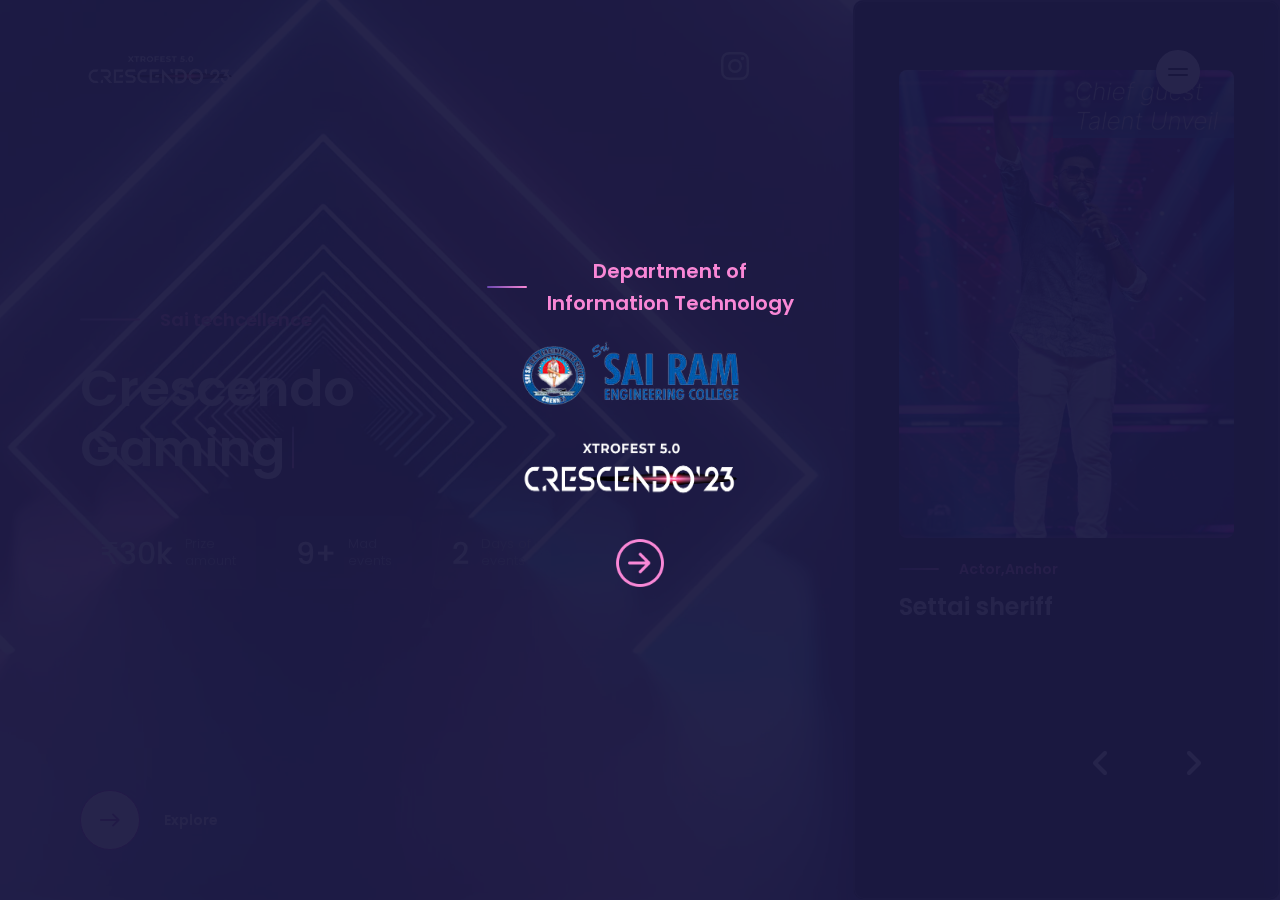
==== index.html @ 70dc6d3b "Update index.html" ====
<!DOCTYPE html>
<html lang="en" dir="ltr">


<!-- Mirrored from mixdesign.club/themeforest/marvio/index-portfolio-slider.html by HTTrack Website Copier/3.x [XR&CO'2014], Wed, 30 Aug 2023 13:26:55 GMT -->
<!-- Added by HTTrack -->
<meta http-equiv="content-type" content="text/html;charset=utf-8" /><!-- /Added by HTTrack -->

<head>
  <meta charset="utf-8">

  <!-- Page Title -->
  <title>Crescendo</title>

  <!-- Meta Tags -->
  <meta name="description" content="Xtrofest 5.0">
  <meta name="keywords"
    content="event,sairam">
  <meta name="sanjay" content="xtrofest event site">

  <!-- Viewport Meta-->
  <meta http-equiv="X-UA-Compatible" content="IE=edge">
  <meta name="viewport" content="width=device-width, initial-scale=1, maximum-scale=1">

  <!-- Template Favicon & Icons Start -->
  <link rel="icon" href="img/favicon/favicon.ico" sizes="any">
  <link rel="icon" href="img/favicon/icon.svg" type="image/svg+xml">
  <link rel="apple-touch-icon" href="img/favicon/apple-touch-icon.png">
  <link rel="manifest" href="img/favicon/manifest.webmanifest">
  <!-- Template Favicon & Icons End -->

  <!-- Facebook Metadata Start -->
  

  <!-- Template Styles Start -->
  <link rel="stylesheet" type="text/css" href="css/loaders/loader.css">
  <link rel="stylesheet" type="text/css" href="css/plugins.css">
  <link rel="stylesheet" type="text/css" href="css/main.css">
  <!-- Template Styles End -->

  <!-- Custom Browser Color Start -->
  <meta name="theme-color" content="#0e0d26">
  <meta name="msapplication-navbutton-color" content="#0e0d26">
  <meta name="apple-mobile-web-app-status-bar-style" content="#0e0d26">
  <!-- Custom Browser Color End -->
 <style>
  .some-content{
    padding-top: 140px;
  }
  @media only screen and (min-width: 768px) {
  .swiper {
    height:100%;
    background-color: #0E0D26;
  }
}

.overlay {
  /* Height & width depends on how you want to reveal the overlay (see JS below) */   
  height: 100%;
  width: 100%;
  position: fixed; /* Stay in place */
  z-index: 3; /* Sit on top */
  left: 0;
  top: 0;
  background-color: rgb(33, 29, 70); /* Black fallback color */
  background-color: rgba(26, 24, 65, 0.95); /* Black w/opacity */
  overflow-x: hidden; /* Disable horizontal scroll */
  transition: 0s; /* 0.5 second transition effect to slide in or slide down the overlay (height or width, depending on reveal) */
}

/* Position the content inside the overlay */
.overlay-content {
  display: flex;
  flex-direction: column;
  align-items: center;
  position: relative;
  top: 25%; /* 25% from the top */
  width: 100%; /* 100% width */
  text-align: center; /* Centered text/links */
  margin-top: 30px; /* 30px top margin to avoid conflict with the close button on smaller screens */
}

/* The navigation links inside the overlay */
.overlay a {
  padding: 8px;
  text-decoration: none;
  font-size: 36px;
  color: #818181;
  display: block; /* Display block instead of inline */
  transition: 0.5s; /* Transition effects on hover (color) */
}

/* When you mouse over the navigation links, change their color */
.overlay a:hover, .overlay a:focus {
  color: #f1f1f1;
}

/* Position the close button (top right corner) */
.overlay .closebtn {
  position: absolute;
  top: 20px;
  /* right: 45px; */
  font-size: 60px;
}

/* When the height of the screen is less than 450 pixels, change the font-size of the links and position the close button again, so they don't overlap */
@media screen and (max-height: 450px) {
  .overlay a {font-size: 20px}
  .overlay .closebtn {
    font-size: 40px;
    top: 15px;
    /* right: 35px; */
  }
}
 </style>
</head>

<body>
  
  <!-- <audio id="player" autoplay loop class="audioplayer">
    <source src="./music.mp3" type="audio/mp3">
</audio> -->
  <!-- Loader Start -->
  <div class="loader">
    <div class="loader__container">
      <div class="loader__circle">
        <img src="img/c_logo_4x-removebg-preview.png" style="height:150px" alt="Marvio Template Loader Logo">
      </div>
    </div>
  </div>
 
  <!-- Loader End -->

  <!-- Menu Start -->
  <nav id="menu" class="menu">
    <div class="menu__content">
      <div class="container-fluid p-0 fullheight">
        <div class="row g-0 flex-xl-row-reverse fullheight">

          <!--Menu Data Block Start -->
          <div class="col-12 col-xl-8 menu__data">

            <!-- Menu Controls Line Start -->
            <div class="menudata__controls">
              <div class="controls__content">
                <div class="container-fluid p-0">
                  <div class="row g-0">
                    <div class="col-8">
                      <div class="controls__leftline d-flex justify-content-start align-items-center">

                        <!-- Menu Notify Trigger Start -->
                        <!-- <a id="notify-trigger-menu"
                          class="btn-round-mobile btn-notify btn-light-mobile hover-white hover-white-s" href="#0">
                          <em></em>
                          <i class="fa-solid fa-bell"></i>
                          <span class="btn-caption">Subscribe</span>
                        </a> -->
                        <!-- Menu Notify Trigger End -->

                        <!-- Menu Socials Start -->
                        <div class="socials-menu">
                          <ul>
                            <li>
                              <a href="https://instagram.com/xtrofest_5.0?igshid=OGQ5ZDc2ODk2ZA==" target="_blank">
                                <i class="fa-brands fa-4x fa-instagram"></i>
                              </a>
                            </li>
                            <!-- <li>
                              <a href="https://www.pinterest.com/" target="_blank">
                                <i class="fa-brands fa-pinterest"></i>
                              </a>
                            </li>
                            <li>
                              <a href="https://www.behance.net/" target="_blank">
                                <i class="fa-brands fa-behance"></i>
                              </a>
                            </li>
                            <li>
                              <a href="https://twitter.com/" target="_blank">
                                <i class="fa-brands fa-twitter"></i>
                              </a>
                            </li>
                            <li>
                              <a href="https://dribbble.com/" target="_blank">
                                <i class="fa-brands fa-dribbble"></i>
                              </a>
                            </li> -->
                          </ul>
                        </div>
                        <!-- Menu Socials End -->

                      </div>
                    </div>
                    <div class="col-4">
                      <div class="controls__rightline d-flex justify-content-end align-items-center">

                        <!-- Menu Close Button Start -->
                        <a id="menu-close" class="section-close hover-white hover-white-s" href="#0">
                          <em></em>
                          <span></span>
                        </a>
                        <!-- Menu Close Button End -->

                      </div>
                    </div>
                  </div>
                </div>
              </div>
            </div>
            <!-- Menu Controls Line End -->

            <!-- Menu Links Start -->
            <div class="menudata__links">
              <div class="container-fluid p-0">
                <div class="row g-0 align-items-end">
                  <div class="col-12 col-md-6">
                    <!-- Navigation Start -->
                    
                    <ul class="navigation">
                      <li>
                        <a href="#0" id="home-trigger">Home</a>
                      </li>
                      <li>
                        <a href="./events.html" id="about-trigger">Tech events</a>
                      </li>
                      <li>
                          <a href="#0" id="portfolio-trigger">Non tech</a>
                        </li>
                      <li>
                        <a href="#0" id="contact-trigger">Contact</a>
                      </li>
                    </ul>
                    <!-- Navigation End -->

                  </div>
                  <div class="col-12 col-md-6">

                    <!-- Menu Contact Links Start -->
                    <ul class="menulinks__contact">
                      <li>
                        <p>
                          <a class="contact-link"  target="_blank">Sri sairam engineering college<br>Sai leo nagar<br>West tambaram<br>Chennai-44</a>
                        </p>
                      </li>
                      
                      <li>
                        <p><a class="contact-link" href="tel:9894480370">+91 9894480370</a></p>
                        <p><a class="contact-link" href="tel:6369553125">+91 6369553125</a></p>
                      </li>
                      <li>
                      </li>
                    </ul>
                    <!-- Menu Contact Links End -->

                  </div>
                </div>
              </div>
            </div>
            <!-- Menu Links End -->

            <!-- Menu Copyright Start -->
            <div class="menudata__copyright">
              <div class="container-fluid p-0">
                <div class="row g-0">
                  <div class="col-12">
                    <p class="copyright">By <a href=""
                        target="_blank">xtrofest</a>, 2023</p>
                  </div>
                </div>
              </div>
            </div>
            <!-- Menu Copyright End -->

          </div>
          <!--Menu Data Block End -->

          <!--Menu Media Block Start -->
          <div class="col-12 col-xl-4 menu__media">
            <div class="media__content">

              <!-- Menu Image Background Start -->
              <div class="menu__image menu-image-1"></div>
              <!-- Menu Image Background End -->

            </div>
          </div>
          <!--Menu Media Block End -->

        </div>
      </div>
    </div>
  </nav>
  <!-- Menu End -->

  <!-- Header Start -->
  <header id="header" class="header">
    <div id="myNav" class="overlay">

      <!-- Button to close the overlay navigation -->
      
      
      <!-- Overlay content -->
      <div class="overlay-content">
        <!-- <div class="header__logo"> -->
          <span class="feature__subtitle"style="font-size:2rem;">Department of<br>Information Technology</span>
          <img src="img/s_logo.png"style="height:5em;width:16em;margin-right:2em;">
        <!-- </div> -->
        
          <img src="img/logo.png"style="height:8em; width:16em;">
          <img src="img/go.png"style="height:3em;width:3em;"onclick="closeNav()">
      </div>
      

    
    </div>

    <!-- Logo Start -->
    <div class="header__logo">
      <img src="img/logo.png"style="height:4.5em;">
    </div>
    <!-- Logo End -->

    <!-- Header Content Start -->
    <div class="header__content fullheight-mobile d-flex align-items-center">
      <div class="container-fluid px-0">
        <div class="row gx-0 justify-content-end justify-content-xl-start">
          <div class="col-auto col-xl-8">

            <!-- Header Controls Block Start -->
            <div class="header__buttons d-flex justify-content-end align-items-center">

              <!-- Socials Desktop Start -->
              <div class="socials-desktop">
                <ul>
                  <!-- <li>
                    <a href="https://www.facebook.com/" target="_blank">
                      <i class="fa-brands fa-facebook"></i>
                    </a>
                  </li> -->
                  <li>
                    <a href="https://instagram.com/xtrofest_5.0?igshid=OGQ5ZDc2ODk2ZA==" target="_blank">
                      <i class="fa-brands fa-2x fa-instagram"></i>
                    </a>
                  </li>
                  <!-- <li>
                    <a href="https://www.pinterest.com/" target="_blank">
                      <i class="fa-brands fa-pinterest"></i>
                    </a>
                  </li>
                  <li>
                    <a href="https://www.behance.net/" target="_blank">
                      <i class="fa-brands fa-behance"></i>
                    </a>
                  </li>
                  <li>
                    <a href="https://twitter.com/" target="_blank">
                      <i class="fa-brands fa-twitter"></i>
                    </a>
                  </li>
                  <li>
                    <a href="https://dribbble.com/" target="_blank">
                      <i class="fa-brands fa-dribbble"></i>
                    </a>
                  </li> -->
                </ul>
              </div>
              <!-- Socials Desktop End -->

              <!-- Notify Trigger Start -->
              <!-- <a id="notify-trigger"
                class="btn-round-mobile btn-notify btn-light-outline notify-trigger hover-white hover-white-s"
                href="#0">
                <em></em>
                <i class="fa-solid fa-bell"></i>
                <span class="btn-caption">Subscribe</span>
              </a> -->
              <!-- Notify Trigger End -->

            </div>
            <!-- Header Controls Block End -->

          </div>
          <div class="col-auto col-xl-4">

            <!-- Menu Trigger Start -->
            <div class="header__menu d-flex justify-content-end" onclick="playMusic()">
              <a id="menu-trigger" class="menu-trigger" href="#0">
                <span class="menu-objects"></span>
              </a>
            </div>
            <!-- Menu Trigger End -->

          </div>
        </div>
      </div>
    </div>
    <!-- Header Content End -->

  </header>
  <!-- Header End -->

  <!-- Main Section Start -->
  <section id="main" class="main active">
   
    <div class="main__content">
      <div class="container-fluid p-0 fullheight">
        <div class="row g-0 fullheight">

          <!-- Main Section Intro Start -->

          <div class="col-12 col-xl-8 main__intro videobox">

            <video autoplay muted loop id="myVideo" class="video">
              <source src="./img/video.mp4" type="video/mp4">
            </video>

          </div>
          <!-- Intro Content Start -->
          <!-- <div class="intro__content"> -->

          <!-- Headline Start -->

          <!-- Headline End -->

          <!-- </div> -->
          <!-- Intro Content End -->

          <!-- Bottom Button Start -->

          <!-- Bottom Button End -->


          <!-- Main Section Intro End -->
          <div id="headline " class="headline">
            <div class="intro__background">
              <!-- triangles background -->
              <div id="triangles-js"></div>
            </div>
            <span class="headline__subtitle">Sai techcellence</span>
            <h1 class="animated-headline medium">
              Crescendo
              <br>
              <span id="typed-strings">
                <b>Gaming</b>
                <b>Coding</b>
                <b>Css design</b>
                <b>Project presentation</b>
                <b>Non technical</b>
              </span>
              <span id="typed"></span>
            </h1>
            <div class="headline__numblock d-flex align-items-start">
              <div class="numblock block-rounded-m d-flex flex-column flex-sm-row align-items-sm-center">
                <span class="numblock__number">₹30k</span>
                <span class="numblock__descr">Prize</br>amount</span>
              </div>
              <div class="numblock block-rounded-m d-flex flex-column flex-sm-row align-items-sm-center">
                <span class="numblock__number">9+</span>
                <span class="numblock__descr">Mad</br> events</span>
              </div>
              <div class="numblock block-rounded-m d-flex flex-column flex-sm-row align-items-sm-center">
                <span class="numblock__number">2</span>
                <span class="numblock__descr">Days of</br> events</span>
              </div>
            </div>
          </div>
          <div class="intro__button" onclick="playMusic()">
          
            <a href="./events.html" class="btn-bottom"id="about-trigger">
              <span class="circle">
                <em></em>
                <svg xmlns="http://www.w3.org/2000/svg" enable-background="new 0 0 24 24" height="24px"
                  viewBox="0 0 24 24" width="24px">
                  <rect fill="none" height="24" width="24" />
                  <path
                    d="M14.29,5.71L14.29,5.71c-0.39,0.39-0.39,1.02,0,1.41L18.17,11H3c-0.55,0-1,0.45-1,1v0c0,0.55,0.45,1,1,1h15.18l-3.88,3.88 c-0.39,0.39-0.39,1.02,0,1.41l0,0c0.39,
                    0.39,1.02,0.39,1.41,0l5.59-5.59c0.39-0.39,0.39-1.02,0-1.41L15.7,5.71 C15.32,5.32,14.68,5.32,14.29,5.71z" />
                </svg>
              </span>
              <span class="caption">Explore</span>
            </a>
            
          </div>
          <!-- Main Section Media Start -->
          <div class="col-12 col-xl-4 main__media ">

            <!-- Main Section Image Background Start -->
            <!-- <div class="media__image media-image-1"></div> -->
            <!-- Main Section Image Background End -->

            <!-- Main Section Swiper Slider Start -->
            <!-- slider main container -->
            <div class="swiper">
              <!-- additional required wrapper -->
              <div class="swiper-wrapper">
                <!-- slides -->
                <div class="swiper-slide">
                  <div class="feature__item block-rounded-l"style="height:auto;background-color:#1a1931">
                    <div class="feature__image block-rounded-m" >
                      <img src="img/settaisheriff2.png" alt="Marvio Feature Background">
                      <div class="feature__icon">
                        <!-- <img src="img/svg/icon-feature-2.svg" alt="Marvio Feature Icon"> -->
                      </div>
                    </div>
                    <div class="feature__descr">
                      <span class="feature__subtitle">Actor,Anchor</span>
                      <h4 class="feature__title">Settai sheriff</h4>
                      <!-- <p class="feature__text">lets rock the night with light and colours</p> -->
                    </div>
                    <!-- <div style="display: flex;justify-content: flex-end;">
                      <a href="https://grand-kelpie-a812ad.netlify.app/" class="btn-bottom">
                        <span class="circle2">
                          <em></em>
                          <svg xmlns="http://www.w3.org/2000/svg" enable-background="new 0 0 24 24" height="24px"
                            viewBox="0 0 24 24" width="24px">
                            <rect fill="none" height="24" width="24" />
                            <path
                              d="M14.29,5.71L14.29,5.71c-0.39,0.39-0.39,1.02,0,1.41L18.17,11H3c-0.55,0-1,0.45-1,1v0c0,0.55,0.45,1,1,1h15.18l-3.88,3.88 c-0.39,0.39-0.39,1.02,0,1.41l0,0c0.39,
                            0.39,1.02,0.39,1.41,0l5.59-5.59c0.39-0.39,0.39-1.02,0-1.41L15.7,5.71 C15.32,5.32,14.68,5.32,14.29,5.71z" />
                          </svg>
                        </span>
                      </a>
                    </div> -->
                  </div>
                  
                </div>
                <div class="swiper-slide">
                  <div class="feature__item block-rounded-l"style="height:auto;background-color:#1a1931">
                    <div class="feature__image block-rounded-m" >
                      <img src="./11zon_resized.jpg" alt="Marvio Feature Background">
                      <div class="feature__icon">
                        <!-- <img src="img/svg/icon-feature-2.svg" alt="Marvio Feature Icon"> -->
                      </div>
                    </div>
                    <div class="feature__descr">
                      <span class="feature__subtitle">CEO - Eloke Global Solutions</span>
                      <h4 class="feature__title">Jabez selvaraj</h4>
                      <!-- <p class="feature__text">lets rock the night with light and colours</p> -->
                    </div>
                    <!-- <div style="display: flex;justify-content: flex-end;">
                      <a href="https://grand-kelpie-a812ad.netlify.app/" class="btn-bottom">
                        <span class="circle2">
                          <em></em>
                          <svg xmlns="http://www.w3.org/2000/svg" enable-background="new 0 0 24 24" height="24px"
                            viewBox="0 0 24 24" width="24px">
                            <rect fill="none" height="24" width="24" />
                            <path
                              d="M14.29,5.71L14.29,5.71c-0.39,0.39-0.39,1.02,0,1.41L18.17,11H3c-0.55,0-1,0.45-1,1v0c0,0.55,0.45,1,1,1h15.18l-3.88,3.88 c-0.39,0.39-0.39,1.02,0,1.41l0,0c0.39,
                            0.39,1.02,0.39,1.41,0l5.59-5.59c0.39-0.39,0.39-1.02,0-1.41L15.7,5.71 C15.32,5.32,14.68,5.32,14.29,5.71z" />
                          </svg>
                        </span>
                      </a>
                    </div> -->
                  </div>
                  <!-- <div class="slide-caption text-end" data-swiper-parallax="-250" data-swiper-parallax-opacity="0">
                    <p>
                      <a href="#0" id="project-trigger-1">
                        Sleep in Clouds
                      </a>
                      <span>3D Render</span>
                    </p>
                  </div> -->
                </div>
                <!-- <div class="swiper-slide">
                  <div class="feature__item block-rounded-l"style="height:auto;background-color:#1a1931">
                    <div class="feature__image block-rounded-m" >
                      <img src="img/Code Retroflex Vertical.png" alt="Marvio Feature Background">
                      <div class="feature__icon">
                        <img src="img/svg/icon-feature-2.svg" alt="Marvio Feature Icon"> -->
                      <!-- </div>
                    </div>
                    <div class="feature__descr">
                      <span class="feature__subtitle">Coding</span>
                      <h4 class="feature__title">Code Retroflex</h4>
                       <p class="feature__text">lets rock the night with light and colours</p> -->
                    <!-- </div>  -->
                    <!-- <div style="display: flex;justify-content: flex-end;">
                      <a href="https://grand-kelpie-a812ad.netlify.app/" class="btn-bottom">
                        <span class="circle2">
                          <em></em>
                          <svg xmlns="http://www.w3.org/2000/svg" enable-background="new 0 0 24 24" height="24px"
                            viewBox="0 0 24 24" width="24px">
                            <rect fill="none" height="24" width="24" />
                            <path
                              d="M14.29,5.71L14.29,5.71c-0.39,0.39-0.39,1.02,0,1.41L18.17,11H3c-0.55,0-1,0.45-1,1v0c0,0.55,0.45,1,1,1h15.18l-3.88,3.88 c-0.39,0.39-0.39,1.02,0,1.41l0,0c0.39,
                            0.39,1.02,0.39,1.41,0l5.59-5.59c0.39-0.39,0.39-1.02,0-1.41L15.7,5.71 C15.32,5.32,14.68,5.32,14.29,5.71z" />
                          </svg>
                        </span>
                      </a>
                    </div> -->
                  <!-- </div> -->
                  <!-- <div class="slide-caption text-end" data-swiper-parallax="-250" data-swiper-parallax-opacity="0">
                    <p>
                      <a href="#0" id="project-trigger-2">
                        Shadow Project
                      </a>
                      <span>Photography</span>
                    </p>
                  </div> -->
                <!-- </div> -->
                
                
              </div>
              <!-- pagination -->
              <div class="swiper-pagination marvio-pagination"style="font-size:1em;"></div>
              <!-- navigation buttons -->
              <div class="swiper-button-prev marvio-navigation marvio-prev"style="font-size 2rem;"><i class="fa-solid fa-angle-left fa-2x"></i></div>
              <div class="swiper-button-next marvio-navigation marvio-next"style="font-size 2rem;"><i class="fa-solid fa-angle-right fa-2x"></i>
              </div>

            </div>
            <!-- Main Section Swiper Slider Start -->

          </div>
          <!-- Main Section Media End -->

          <!-- Sosials Mobile Start -->
          <div class="col-12 socials-mobile">
            <ul>
              <li>
                <a href="https://instagram.com/xtrofest_5.0?igshid=OGQ5ZDc2ODk2ZA==" target="_blank">
                  <i class="fa-brands fa-2x fa-instagram"></i>
                </a>
              </li>
              <!-- <li>
                <a href="https://www.pinterest.com/" target="_blank">
                  <i class="fa-brands fa-pinterest"></i>
                </a>
              </li>
              <li>
                <a href="https://www.behance.net/" target="_blank">
                  <i class="fa-brands fa-behance"></i>
                </a>
              </li>
              <li>
                <a href="https://twitter.com/" target="_blank">
                  <i class="fa-brands fa-twitter"></i>
                </a>
              </li>
              <li>
                <a href="https://dribbble.com/" target="_blank">
                  <i class="fa-brands fa-dribbble"></i>
                </a>
              </li> -->
            </ul>
          </div>
          <!-- Sosials Mobile End -->

        </div>
      </div>
    </div>
  </section>
  <!-- Main Section End -->

  <!-- About Section Start -->
  <section id="about" class="inner about">
    <div class="container-fluid p-0 fullheight">
      <div class="row g-0 fullheight">

        <!-- About Section Content Start -->
        <div class="col-12 col-xl-8 inner__content">
          <!-- desktop shadow -->
          <div class="desktop-shadow"></div>
          <!-- inner section blocks -->
          <div class="inner__blocks">

            <!-- Section Container - Section Title Start -->
            <div class="inner__container">
              <div class="content-block">
                <span class="section__subtitle">Creativity is above all.</span>
                <h2>Explore a wide variety of events</h2>

              </div>
            </div>
            <!-- Section Container - Section Title End -->

            <!-- Section Container - Features Start -->
            <div class="inner__container">
              <div class="content-block grid-block">
                <div class="container-fluid px-4">
                  <div class="row gx-5 align-items-stretch">
                    <!-- feature single item -->
                    <div class="col-12 col-md-4 feature">
                      <div class="feature__item block-rounded-l">
                        <div class="feature__image block-rounded-m">
                          <img src="img/Pinnacle Vertical.png" alt="Marvio Feature Background">
                          <div class="feature__icon">
                            <!-- <img src="img/svg/icon-feature-1.svg" alt="Marvio Feature Icon"> -->
                          </div>
                        </div>
                        <div class="feature__descr">
                          <span class="feature__subtitle">Project presentation</span>
                          <h4 class="feature__title">Pinnacle pursuit</h4>
                          <p class="feature__text">Elevating Ideas, Igniting Innovation</p>
                        </div>
                        <div style="display: flex;justify-content: flex-end;">
                          <a href="https://helpful-stroopwafel-556b54.netlify.app/" class="btn-bottom">
                            <span class="circle2">
                              <em></em>
                              <svg xmlns="http://www.w3.org/2000/svg" enable-background="new 0 0 24 24" height="24px"
                                viewBox="0 0 24 24" width="24px">
                                <rect fill="none" height="24" width="24" />
                                <path
                                  d="M14.29,5.71L14.29,5.71c-0.39,0.39-0.39,1.02,0,1.41L18.17,11H3c-0.55,0-1,0.45-1,1v0c0,0.55,0.45,1,1,1h15.18l-3.88,3.88 c-0.39,0.39-0.39,1.02,0,1.41l0,0c0.39,
                                0.39,1.02,0.39,1.41,0l5.59-5.59c0.39-0.39,0.39-1.02,0-1.41L15.7,5.71 C15.32,5.32,14.68,5.32,14.29,5.71z" />
                              </svg>
                            </span>
                          </a>
                        </div>
                      </div>
                    </div>
                    <!-- feature single item -->
                    <div class="col-12 col-md-4 feature">
                      <div class="feature__item block-rounded-l">
                        <div class="feature__image block-rounded-m">
                          <img src="img/Code o Mania Horizontal.png" alt="Marvio Feature Background">
                          <div class="feature__icon">
                            <!-- <img src="img/svg/icon-feature-2.svg" alt="Marvio Feature Icon"> -->
                          </div>
                        </div>
                        <div class="feature__descr">
                          <span class="feature__subtitle">Cryptic coding</span>
                          <h4 class="feature__title">Treasure Hunt Coding </h4>
                          <p class="feature__text">Code O Mania :The Ultimate Codebreaker Showdown</p>
                        </div>
                        <div style="display: flex;justify-content: flex-end;">
                          <a href="https://euphonious-licorice-342c4d.netlify.app/" class="btn-bottom">
                            <span class="circle2">
                              <em></em>
                              <svg xmlns="http://www.w3.org/2000/svg" enable-background="new 0 0 24 24" height="24px"
                                viewBox="0 0 24 24" width="24px">
                                <rect fill="none" height="24" width="24" />
                                <path
                                  d="M14.29,5.71L14.29,5.71c-0.39,0.39-0.39,1.02,0,1.41L18.17,11H3c-0.55,0-1,0.45-1,1v0c0,0.55,0.45,1,1,1h15.18l-3.88,3.88 c-0.39,0.39-0.39,1.02,0,1.41l0,0c0.39,
                                0.39,1.02,0.39,1.41,0l5.59-5.59c0.39-0.39,0.39-1.02,0-1.41L15.7,5.71 C15.32,5.32,14.68,5.32,14.29,5.71z" />
                              </svg>
                            </span>
                          </a>
                        </div>
                      </div>
                    </div>
                    <!-- feature single item -->
                    <div class="col-12 col-md-4 feature">
                      <div class="feature__item block-rounded-l">
                        <div class="feature__image block-rounded-m">
                          <img src="img/web fiesta.png" alt="Marvio Feature Background">
                          <div class="feature__icon">
                            <!-- <img src="img/svg/icon-feature-3.svg" alt="Marvio Feature Icon"> -->
                          </div>
                        </div>
                        <div class="feature__descr">
                          <span class="feature__subtitle">Css designing</span>
                          <h4 class="feature__title">Webartistry feista</h4>
                          <p class="feature__text">Reverse the Unseen: Uncover the Code</p>
                        </div>
                        <div style="display: flex;justify-content: flex-end;">
                          <a href="https://exquisite-granita-26568e.netlify.app/" class="btn-bottom">
                            <span class="circle2">
                              <em></em>
                              <svg xmlns="http://www.w3.org/2000/svg" enable-background="new 0 0 24 24" height="24px"
                                viewBox="0 0 24 24" width="24px">
                                <rect fill="none" height="24" width="24" />
                                <path
                                  d="M14.29,5.71L14.29,5.71c-0.39,0.39-0.39,1.02,0,1.41L18.17,11H3c-0.55,0-1,0.45-1,1v0c0,0.55,0.45,1,1,1h15.18l-3.88,3.88 c-0.39,0.39-0.39,1.02,0,1.41l0,0c0.39,
                                0.39,1.02,0.39,1.41,0l5.59-5.59c0.39-0.39,0.39-1.02,0-1.41L15.7,5.71 C15.32,5.32,14.68,5.32,14.29,5.71z" />
                              </svg>
                            </span>
                          </a>
                        </div>
                      </div>
                    </div>
                    <div class="col-12 col-md-4 feature">
                      <div class="feature__item block-rounded-l">
                        <div class="feature__image block-rounded-m">
                          <img src="img/Code Retroflex Vertical.png" alt="Marvio Feature Background">
                          <div class="feature__icon">
                            <!-- <img src="img/svg/icon-feature-3.svg" alt="Marvio Feature Icon"> -->
                          </div>
                        </div>
                        <div class="feature__descr">
                          <span class="feature__subtitle">Reverse the unseen                         </span>
                          <h4 class="feature__title">Reverse Coding</h4>
                          <p class="feature__text">Code Retroflex : Uncover the Code</p>
                        </div>
                        <div style="display: flex;justify-content: flex-end;">
                          <a href="https://lively-chebakia-b1aad9.netlify.app/" class="btn-bottom">
                            <span class="circle2">
                              <em></em>
                              <svg xmlns="http://www.w3.org/2000/svg" enable-background="new 0 0 24 24" height="24px"
                                viewBox="0 0 24 24" width="24px">
                                <rect fill="none" height="24" width="24" />
                                <path
                                  d="M14.29,5.71L14.29,5.71c-0.39,0.39-0.39,1.02,0,1.41L18.17,11H3c-0.55,0-1,0.45-1,1v0c0,0.55,0.45,1,1,1h15.18l-3.88,3.88 c-0.39,0.39-0.39,1.02,0,1.41l0,0c0.39,
                                0.39,1.02,0.39,1.41,0l5.59-5.59c0.39-0.39,0.39-1.02,0-1.41L15.7,5.71 C15.32,5.32,14.68,5.32,14.29,5.71z" />
                              </svg>
                            </span>
                          </a>
                        </div>
                      </div>
                    </div>
                  </div>
                </div>
              </div>
            </div>
            <!-- Section Container - Features End -->

            <!-- Section Container - Skillbars Start -->
            <!-- <div class="inner__container">
                <div class="content-block"> -->
            <!-- skillbar single item -->
            <!-- <div class="show-skillbar">
                    <div class="skillbar" data-percent="96">
                      <span class="skillbar-title">UI/UX Design</span>
                      <p class="skillbar-bar"></p>
                      <span class="skill-bar-percent"></span>
                    </div>
                  </div> -->
            <!-- skillbar single item -->
            <!-- <div class="show-skillbar">
                    <div class="skillbar" data-percent="90">
                      <span class="skillbar-title">Branding & Logo Design</span>
                      <p class="skillbar-bar"></p>
                      <span class="skill-bar-percent"></span>
                    </div>
                  </div> -->
            <!-- skillbar single item -->
            <!-- <div class="show-skillbar">
                    <div class="skillbar" data-percent="87">
                      <span class="skillbar-title">3D Modeling</span>
                      <p class="skillbar-bar"></p>
                      <span class="skill-bar-percent"></span>
                    </div>
                  </div> -->
            <!-- skillbar single item -->
            <!-- <div class="show-skillbar">
                    <div class="skillbar" data-percent="98">
                      <span class="skillbar-title">Illustrations</span>
                      <p class="skillbar-bar"></p>
                      <span class="skill-bar-percent"></span>
                    </div>
                  </div>
                </div>
              </div> -->
            <!-- Section Container - Skillbars End -->

            <!-- Section Container - Showreel Start -->
            <!-- <div class="inner__container">
                <div class="content-block">
                  <div class="fullwidth-container">
                    <div class="showreel showreel-image-1 block-rounded-l">
                      <div class="showreel__button"> -->
            <!-- video trigger -->
            <!-- <a href="https://vimeo.com/65036292" id="inner-video-trigger" class="inner-video-trigger">
                          <em></em>
                          <i class="fa-solid fa-play"></i>
                        </a>
                      </div>
                    </div>
                  </div>
                </div>
              </div> -->
            <!-- Section Container - Showreel End -->

          </div>
        </div>
        <!-- About Section Content End -->

        <!-- About Section Media Start -->
        <div class="col-12 col-xl-4 inner__media">

          <!-- About Section Image Background Start -->
          <div class="image media-image-about"></div>
          <!-- About Section Image Background End -->

        </div>
        <!-- About Section Media End -->

      </div>
    </div>
  </section>
  <!-- About Section End -->

  <!-- Portfolio Section Start -->
  <section id="portfolio" class="inner portfolio">
    <div class="container-fluid p-0 fullheight some-content">
      <div class="row g-0 fullheight">

        <!-- About Section Content Start -->
        <div class="col-12 col-xl-8 inner__content">
          <!-- desktop shadow -->
          <div class="desktop-shadow"></div>
          <!-- inner section blocks -->
          <div class="inner__blocks">

            <!-- Section Container - Section Title Start -->
            <div class="inner__container">
              <div class="content-block">
                <span class="section__subtitle">Creativity is above all.</span>
                <h2>Explore a wide variety of events</h2>

              </div>
            </div>
            <!-- Section Container - Section Title End -->

            <!-- Section Container - Features Start -->
            <div class="inner__container">
              <div class="content-block grid-block">
                <div class="container-fluid px-4">
                  <div class="row gx-5 align-items-stretch">
                    <!-- feature single item -->
                    <div class="col-12 col-md-4 feature">
                      <div class="feature__item block-rounded-l">
                        <div class="feature__image block-rounded-m">
                          <img src="img/Talent unVeil Vertical.png" alt="Marvio Feature Background">
                          <div class="feature__icon">
                            <!-- <img src="img/svg/icon-feature-1.svg" alt="Marvio Feature Icon"> -->
                          </div>
                        </div>
                        <div class="feature__descr">
                          <span class="feature__subtitle">Talent exposure event</span>
                          <h4 class="feature__title">Talent Unveil Fest</h4>
                          <p class="feature__text">Artistry Alive, Spirits Thrive!</p>
                        </div>
                        <div style="display: flex;justify-content: flex-end;">
                          <a href="https://glittering-fairy-c00ed1.netlify.app/" class="btn-bottom">
                            <span class="circle2">
                              <em></em>
                              <svg xmlns="http://www.w3.org/2000/svg" enable-background="new 0 0 24 24" height="24px"
                                viewBox="0 0 24 24" width="24px">
                                <rect fill="none" height="24" width="24" />
                                <path
                                  d="M14.29,5.71L14.29,5.71c-0.39,0.39-0.39,1.02,0,1.41L18.17,11H3c-0.55,0-1,0.45-1,1v0c0,0.55,0.45,1,1,1h15.18l-3.88,3.88 c-0.39,0.39-0.39,1.02,0,1.41l0,0c0.39,
                                0.39,1.02,0.39,1.41,0l5.59-5.59c0.39-0.39,0.39-1.02,0-1.41L15.7,5.71 C15.32,5.32,14.68,5.32,14.29,5.71z" />
                              </svg>
                            </span>
                          </a>
                        </div>
                      </div>
                    </div>
                    <!-- feature single item -->
                    <div class="col-12 col-md-4 feature">
                      <div class="feature__item block-rounded-l">
                        <div class="feature__image block-rounded-m">
                          <img src="img/Talent unVeil Vertical copy.png" alt="Marvio Feature Background">
                          <div class="feature__icon">
                            <!-- <img src="img/svg/icon-feature-2.svg" alt="Marvio Feature Icon"> -->
                          </div>
                        </div>
                        <div class="feature__descr">
                          <span class="feature__subtitle">Quiz based on webseries and k-dramas</span>
                          <h4 class="feature__title">Nerdverse Nexus</h4>
                          <p class="feature__text">Throughout heaven and earth, be the honored one!</p>
                        </div>
                        <div style="display: flex;justify-content: flex-end;">
                          <a href="https://creative-phoenix-66225f.netlify.app/" class="btn-bottom">
                            <span class="circle2">
                              <em></em>
                              <svg xmlns="http://www.w3.org/2000/svg" enable-background="new 0 0 24 24" height="24px"
                                viewBox="0 0 24 24" width="24px">
                                <rect fill="none" height="24" width="24" />
                                <path
                                  d="M14.29,5.71L14.29,5.71c-0.39,0.39-0.39,1.02,0,1.41L18.17,11H3c-0.55,0-1,0.45-1,1v0c0,0.55,0.45,1,1,1h15.18l-3.88,3.88 c-0.39,0.39-0.39,1.02,0,1.41l0,0c0.39,
                                0.39,1.02,0.39,1.41,0l5.59-5.59c0.39-0.39,0.39-1.02,0-1.41L15.7,5.71 C15.32,5.32,14.68,5.32,14.29,5.71z" />
                              </svg>
                            </span>
                          </a>
                        </div>
                      </div>
                    </div>
                    <!-- feature single item -->
                    <div class="col-12 col-md-4 feature">
                      <div class="feature__item block-rounded-l">
                        <div class="feature__image block-rounded-m">
                          <img src="img/Snap Shot Vertical.png" alt="Marvio Feature Background">
                          <div class="feature__icon">
                            <!-- <img src="img/svg/icon-feature-3.svg" alt="Marvio Feature Icon"> -->
                          </div>
                        </div>
                        <div class="feature__descr">
                          <span class="feature__subtitle">Photography</span>
                          <h4 class="feature__title">Snapshot Symphony</h4>
                          <p class="feature__text">Picture Perfect: Seize the Frame and Claim the Fame!</p>
                        </div>
                        <div style="display: flex;justify-content: flex-end;">
                          <a href="https://stupendous-phoenix-78afdc.netlify.app/" class="btn-bottom">
                            <span class="circle2">
                              <em></em>
                              <svg xmlns="http://www.w3.org/2000/svg" enable-background="new 0 0 24 24" height="24px"
                                viewBox="0 0 24 24" width="24px">
                                <rect fill="none" height="24" width="24" />
                                <path
                                  d="M14.29,5.71L14.29,5.71c-0.39,0.39-0.39,1.02,0,1.41L18.17,11H3c-0.55,0-1,0.45-1,1v0c0,0.55,0.45,1,1,1h15.18l-3.88,3.88 c-0.39,0.39-0.39,1.02,0,1.41l0,0c0.39,
                                0.39,1.02,0.39,1.41,0l5.59-5.59c0.39-0.39,0.39-1.02,0-1.41L15.7,5.71 C15.32,5.32,14.68,5.32,14.29,5.71z" />
                              </svg>
                            </span>
                          </a>
                        </div>
                      </div>
                    </div>
                    <div class="col-12 col-md-4 feature">
                      <div class="feature__item block-rounded-l">
                        <div class="feature__image block-rounded-m">
                          <img src="img/Cine Puzzle Vertical.png" alt="Marvio Feature Background">
                          <div class="feature__icon">
                            <!-- <img src="img/svg/icon-feature-3.svg" alt="Marvio Feature Icon"> -->
                          </div>
                        </div>
                        <div class="feature__descr">
                          <span class="feature__subtitle">Connections</span>
                          <h4 class="feature__title">CinePuzzle</h4>
                          <p class="feature__text">From Bits to Blockbusters: CinePuzzle Chronicles!</p>
                        </div>
                        <div style="display: flex;justify-content: flex-end;">
                          <a href="https://guileless-dusk-aee712.netlify.app/" class="btn-bottom">
                            <span class="circle2">
                              <em></em>
                              <svg xmlns="http://www.w3.org/2000/svg" enable-background="new 0 0 24 24" height="24px"
                                viewBox="0 0 24 24" width="24px">
                                <rect fill="none" height="24" width="24" />
                                <path
                                  d="M14.29,5.71L14.29,5.71c-0.39,0.39-0.39,1.02,0,1.41L18.17,11H3c-0.55,0-1,0.45-1,1v0c0,0.55,0.45,1,1,1h15.18l-3.88,3.88 c-0.39,0.39-0.39,1.02,0,1.41l0,0c0.39,
                                0.39,1.02,0.39,1.41,0l5.59-5.59c0.39-0.39,0.39-1.02,0-1.41L15.7,5.71 C15.32,5.32,14.68,5.32,14.29,5.71z" />
                              </svg>
                            </span>
                          </a>
                        </div>
                      </div>
                    </div>
                    <div class="col-12 col-md-4 feature">
                      <div class="feature__item block-rounded-l">
                        <div class="feature__image block-rounded-m">
                          <img src="img/Royale Rumble Vertical.png" alt="Marvio Feature Background">
                          <div class="feature__icon">
                            <!-- <img src="img/svg/icon-feature-3.svg" alt="Marvio Feature Icon"> -->
                          </div>
                        </div>
                        <div class="feature__descr">
                          <span class="feature__subtitle">Gaming</span>
                          <h4 class="feature__title">Royal Rumble</h4>
                          <p class="feature__text">Survival of the Fiercest!</p>
                        </div>
                        <div style="display: flex;justify-content: flex-end;">
                          <a href="https://steady-llama-037583.netlify.app/" class="btn-bottom">
                            <span class="circle2">
                              <em></em>
                              <svg xmlns="http://www.w3.org/2000/svg" enable-background="new 0 0 24 24" height="24px"
                                viewBox="0 0 24 24" width="24px">
                                <rect fill="none" height="24" width="24" />
                                <path
                                  d="M14.29,5.71L14.29,5.71c-0.39,0.39-0.39,1.02,0,1.41L18.17,11H3c-0.55,0-1,0.45-1,1v0c0,0.55,0.45,1,1,1h15.18l-3.88,3.88 c-0.39,0.39-0.39,1.02,0,1.41l0,0c0.39,
                                0.39,1.02,0.39,1.41,0l5.59-5.59c0.39-0.39,0.39-1.02,0-1.41L15.7,5.71 C15.32,5.32,14.68,5.32,14.29,5.71z" />
                              </svg>
                            </span>
                          </a>
                        </div>
                      </div>
                    </div>
                    <div class="col-12 col-md-4 feature">
                      <div class="feature__item block-rounded-l">
                        <div class="feature__image block-rounded-m">
                          <img src="img/Royale Rumble Vertical 1.png" alt="Marvio Feature Background">
                          <div class="feature__icon">
                            <!-- <img src="img/svg/icon-feature-3.svg" alt="Marvio Feature Icon"> -->
                          </div>
                        </div>
                        <div class="feature__descr">
                          <span class="feature__subtitle">Gaming</span>
                          <h4 class="feature__title">Royal Rumble</h4>
                          <p class="feature__text">Survival of the Fiercest!</p>
                        </div>
                        <div style="display: flex;justify-content: flex-end;">
                          <a href="https://kaleidoscopic-baklava-1c59ac.netlify.app/" class="btn-bottom">
                            <span class="circle2">
                              <em></em>
                              <svg xmlns="http://www.w3.org/2000/svg" enable-background="new 0 0 24 24" height="24px"
                                viewBox="0 0 24 24" width="24px">
                                <rect fill="none" height="24" width="24" />
                                <path
                                  d="M14.29,5.71L14.29,5.71c-0.39,0.39-0.39,1.02,0,1.41L18.17,11H3c-0.55,0-1,0.45-1,1v0c0,0.55,0.45,1,1,1h15.18l-3.88,3.88 c-0.39,0.39-0.39,1.02,0,1.41l0,0c0.39,
                                0.39,1.02,0.39,1.41,0l5.59-5.59c0.39-0.39,0.39-1.02,0-1.41L15.7,5.71 C15.32,5.32,14.68,5.32,14.29,5.71z" />
                              </svg>
                            </span>
                          </a>
                        </div>
                      </div>
                    </div>
                  </div>
                </div>
              </div>
            </div>
          

          </div>
        </div>
        <!-- About Section Content End -->

        <!-- About Section Media Start -->
        <div class="col-12 col-xl-4 inner__media">

          <!-- About Section Image Background Start -->
          <div class="image media-image-about"></div>
          <!-- About Section Image Background End -->

        </div>
        <!-- About Section Media End -->

      </div>
    </div>
  </section>
  <!-- Portfolio Section End -->

  <!-- Contact Section Start -->
  <section id="contact" class="inner contact">
    <div class="container-fluid p-0 fullheight">
      <div class="row g-0 fullheight">

        <!-- Contact Section Content Start -->
        <div class="col-12 col-xl-8 inner__content">
          <!-- desktop shadow -->
          <div class="desktop-shadow"></div>
          <!-- inner section blocks -->
          <div class="inner__blocks">

            <!-- Section Container - Section Title Start -->
            <div class="inner__container">
              <div class="content-block">
                <span class="section__subtitle">Contact</span>
                <h2>Join the biggest hackfest by sairam</h2>
                <p class="section__text">Join the 5 th biggest hackathon of prestigious IT department of sairam college<a class="text-link" href=""
                    target="_blank"></a>
                
                </p>
              </div>
            </div>
            <!-- Section Container - Section Title End -->

            <!-- Section Container - Contact Data Start -->
            <div class="inner__container">
              <div class="content-block grid-block">
                <div class="container-fluid px-4">
                  <div class="row gx-5 align-items-stretch">
                    <!-- contact data single item -->
                    <div class="col-12 col-md-6 col-lg-4 contactdata">
                      <div class="contactdata__item contactdata-item-1 block-rounded-l">
                        <div class="contactdata__icon">
                          <img src="img/svg/icon-contact-1.svg" alt="Marvio Contact Icon">
                        </div>
                        <h5 class="contactdata__title">Location</h5>
                        <div class="contactdata__descr d-flex align-items-start">
                          <div class="contactdata__icon">
                            <i class="fa-solid fa-location-crosshairs"></i>
                          </div>
                          <div class="contactdata__text">
                            <p><a class="contact-link" href="" target="_blank">Sri sairam engineering college<br>Sai leo nagar<br>West tambaram<br>Chennai-44</a></p>
                          </div>
                        </div>
                        <!-- <div class="contactdata__descr d-flex align-items-start">
                          <div class="contactdata__icon">
                            <i class="fa-solid fa-location-crosshairs"></i>
                          </div>
                          <div class="contactdata__text">
                            <p><a class="contact-link" href="https://goo.gl/maps/xap5o3MZBuC6DFHz8" target="_blank">3400
                                Broadway,<br>Oakland, CA 94611</a></p>
                          </div>
                        </div> -->
                      </div>
                    </div>
                    <!-- contact data single item -->
                    <div class="col-12 col-md-6 col-lg-4 contactdata">
                      <div class="contactdata__item contactdata-item-2 block-rounded-l">
                        <div class="contactdata__icon">
                          <img src="img/svg/icon-contact-2.svg" alt="Marvio Contact Icon">
                        </div>
                        <h5 class="contactdata__title">Follow us</h5>
                        <div class="contactdata__descr d-flex align-items-start">
                          <ul class="contactdata__socials">
                            <li>
                              <i class="fa-brands fa-instagram"></i>
                              <a class="contact-link" href="https://instagram.com/xtrofest_5.0?igshid=OGQ5ZDc2ODk2ZA==" target="_blank">Instagram</a>
                            </li>
                            <!-- <li>
                              <i class="fa-brands fa-twitter"></i>
                              <a class="contact-link" href="https://twitter.com/" target="_blank">Twitter</a>
                            </li>
                            <li>
                              <i class="fa-brands fa-pinterest"></i>
                              <a class="contact-link" href="https://pinterest.com/" target="_blank">Pinterest</a>
                            </li> -->
                          </ul>
                        </div>
                      </div>
                    </div>
                    <!-- contact data single item -->
                    <div class="col-12 col-md-6 col-lg-4 contactdata">
                      <div class="contactdata__item contactdata-item-3 block-rounded-l">
                        <div class="contactdata__icon">
                          <img src="img/svg/icon-contact-3.svg" alt="Marvio Contact Icon">
                        </div>
                        <h5 class="contactdata__title">Contact</h5>
                        <div class="contactdata__descr d-flex align-items-start">
                          <div class="contactdata__icon">
                            <i class="fa-solid fa-phone"></i>
                          </div>
                          <div class="contactdata__text">
                            <p>
                              <a class="contact-link" href="tel:9894480370">9894480370
                                
                            </a>
                              <br>
                              <a class="contact-link" href="tel:+91 6369553125">+91 6369553125</a>
                            </p>
                          </div>
                        </div>
                        <div class="contactdata__descr d-flex align-items-start">
                          <div class="contactdata__icon">
                            <i class="fa-solid fa-envelope"></i>
                          </div>
                          <!-- <div class="contactdata__text">
                            <a class="contact-link"
                              href="mailto:example@example.com?subject=Message%20from%20your%20site">xtrofest@marvio.com</a>
                            <br>
                            <a class="contact-link"
                              href="mailto:example@example.com?subject=Message%20from%20your%20site">crescendo@marvio.com</a>
                          </div> -->
                        </div>
                      </div>
                    </div>
                  </div>
                </div>
              </div>
            </div>
            <!-- Section Container - Contact Data End -->

            <!-- Section Container - Contact Form Start -->
            <!-- <div class="inner__container">
                <div class="content-block">
                  <h3>Just say hello!</h3>
                  <p class="block__text">Want to know more about us, tell us about your project or just to say hello?
                    Drop me a line and I'll get back as soon as possible.
                  </p>
                </div>
                <div class="content-block grid-block">
                  <div class="form-container"> -->

            <!-- Contact Form Reply Group Start -->
            <!-- <div class="reply-group">
                      <i class="fa-solid fa-circle-check reply-group__icon"></i>
                      <p class="reply-group__title light">Done!</p>
                      <span class="reply-group__text light">Thanks for your message. I'll get back as soon as possible.</span>
                    </div> -->
            <!-- Contact Form Reply Group End -->

            <!-- Contact Form Start -->
            <!-- <form class="form form-light contact-form" id="contact-form"> -->
            <!-- Hidden Required Fields -->
            <!-- <input type="hidden" name="project_name" value="Marvio - Coming Soon & Portfolio Template">
                      <input type="hidden" name="admin_email" value="support@mixdesign.club">
                      <input type="hidden" name="form_subject" value="Contact Form Message"> -->
            <!-- END Hidden Required Fields-->
            <!-- <div class="container-fluid px-4">
                        <div class="row gx-5">
                          <div class="col-12 col-md-6">
                            <input class="block-rounded-s" type="text" name="Name" placeholder="Your Name*" required>
                          </div>
                          <div class="col-12 col-md-6">
                            <input class="block-rounded-s" type="text" name="Company" placeholder="Company Name">
                          </div>
                          <div class="col-12 col-md-6">
                            <input class="block-rounded-s" type="email" name="E-mail" placeholder="Email Adress*" required>
                          </div>
                          <div class="col-12 col-md-6">
                            <input class="block-rounded-s" type="tel" name="Phone" placeholder="Phone Number*" required>
                          </div>
                          <div class="col-12">
                            <textarea class="block-rounded-s margin-s" name="Message" placeholder="A Few Words*" required></textarea>
                          </div>
                          <div class="col-12">
                            <span class="inputs-description">*Required fields</span>
                            <button class="btn btn-l btn-light hover-gradient hover-gradient-l" type="submit">
                              <em></em>
                              <span class="btn-caption">Submit</span>
                            </button>
                          </div>
                        </div>
                      </div>
                    </form> -->
            <!-- Contact Form End  -->

            <!-- </div>
                </div>
              </div> -->
            <!-- Section Container - Contact Form End -->

          </div>
        </div>
        <!-- Contact Section Content End -->

        <!-- Contact Section Media Start -->
        <div class="col-12 col-xl-4 inner__media">

          <!-- Contact Section Image Background Start -->
          <div class="image media-image-contact"></div>
          <!-- Contact Section Image Background End -->

        </div>
        <!-- Contact Section Media End -->

      </div>
    </div>
  </section>
  <!-- Contact Section End -->

  <!-- Notify Popup Start -->
  <div id="notify" class="popup notify">
    <div class="popup__container">

      <!-- Popup Controls Start -->
      <div class="popup__controls d-flex justify-content-end">
        <a href="#0" id="notify-close" class="popup-close hover-gradient hover-gradient-s">
          <em></em>
          <span></span>
        </a>
      </div>
      <!-- Popup Controls End -->

      <!-- Popup Content Start -->
      <div class="popup__content block-rounded-l">

        <!-- Notify Popup Title Start -->
        <div class="popup-title">
          <p class="popup-title__title">Subscribe to my latest updates</p>
          <p class="popup-title__text">And be the first to know about my new projects, ideas and work in process</p>
        </div>
        <!-- Notify Popup Title End -->

        <!-- Notify Form Container Start -->
        <div class="form-container">

          <!-- Reply Messages Start-->
          <div class="reply-group subscription-ok">
            <i class="fa-solid fa-circle-check reply-group__icon"></i>
            <p class="reply-group__title txt-light">Done!</p>
            <span class="reply-group__text">Thanks for subscribing.</span>
          </div>
          <div class="reply-group subscription-error">
            <i class="fa-solid fa-face-frown-open reply-group__icon"></i>
            <p class="reply-group__title">Ooops!</p>
            <span class="reply-group__text">Something went wrong. Please try again later.</span>
          </div>
          <!-- Reply Messages End-->

          <!-- Notify Contact Form Start-->
          <form class="form notify-form form-light">
            <input class="block-rounded-s" type="email" placeholder="Your Email" required>
            <button class="btn btn-l btn-light hover-gradient hover-gradient-l" type="submit">
              <em></em>
              <span class="btn-caption">Submit</span>
            </button>
          </form>
          <!-- Notify Contact Form End-->

        </div>
        <!-- Notify Form Container End -->

      </div>
      <!-- Popup Content End -->

    </div>
  </div>
  <!-- Notify Popup End -->

  <!-- Project Popup #1 Start -->
  <div id="project-1" class="popup popup-l project">
    <div class="popup__container">

      <!-- Popup Controls Start -->
      <div class="popup__controls d-flex justify-content-end">
        <a href="#0" id="project-close-1" class="popup-close hover-gradient hover-gradient-s">
          <em></em>
          <span></span>
        </a>
      </div>
      <!-- Popup Controls End -->

      <!-- Popup Content Start -->
      <div class="popup__content block-rounded-l">

        <!-- Project Popup Title Start -->
        <div class="project__title block-rounded-m project-main-image-1">
          <h3>Sleep in clouds
            <small>3D Render</small>
          </h3>
        </div>
        <!-- Project Popup Title End -->

        <!-- Project Popup Data Start -->
        <div class="project__data">
          <div class="container-fluid px-0">
            <div class="row gx-5">
              <div class="col-12 col-md-6 col-xl-3 data__item">
                <p class="data__title">Project</p>
                <p class="data__descr">Sleep in clouds</p>
              </div>
              <div class="col-12 col-md-6 col-xl-3 data__item">
                <p class="data__title">Type</p>
                <p class="data__descr">3D Render</p>
              </div>
              <div class="col-12 col-md-6 col-xl-3 data__item">
                <p class="data__title">Date</p>
                <p class="data__descr">26 May 2022</p>
              </div>
              <div class="col-12 col-md-6 col-xl-3 data__item">
                <p class="data__title">Client</p>
                <p class="data__descr">Editorial</p>
              </div>
            </div>
          </div>
        </div>
        <!-- Project Popup Data End -->

        <!-- Project Popup Description Start -->
        <div class="project__descr">
          <div class="container-fluid px-0">
            <div class="row gx-5">
              <div class="col-12 col-md-6">
                <p>Be what you would seem to be – or, if you’d like it put more simply –
                  never imagine yourself not to be otherwise than what it might appear to others that
                  what you were or might have been was not otherwise than what you had been would have appeared to them
                  to be otherwise.
                </p>
              </div>
              <div class="col-12 col-md-6">
                <p>I wonder if I've been changed in the night? Let me think. Was I the same when I got up this morning?
                  I almost think I can remember feeling a little different.
                  But if I'm not the same, the next question is 'Who in the world am I?' Ah, that's the great puzzle!
                </p>
              </div>
            </div>
          </div>
        </div>
        <!-- Project Popup Description End -->

        <!-- Project Popup Images Start -->
        <div class="projects__images">
          <div class="container-fluid px-0">
            <div class="row gx-5">
              <div class="col-12 images__item">
                <div class="project-image block-rounded-m">
                  <img src="img/projects/1200x1500-project-image-1.jpg" alt="Marvio Project Image">
                </div>
              </div>
            </div>
          </div>
        </div>
        <!-- Project Popup Images End -->

      </div>
      <!-- Popup Content End -->

    </div>
  </div>
  <!-- Project Popup #1 End -->

  <!-- Project Popup #2 Start -->
  <div id="project-2" class="popup popup-l project">
    <div class="popup__container">

      <!-- Popup Controls Start -->
      <div class="popup__controls d-flex justify-content-end">
        <a href="#0" id="project-close-2" class="popup-close hover-gradient hover-gradient-s">
          <em></em>
          <span></span>
        </a>
      </div>
      <!-- Popup Controls End -->

      <!-- Popup Content Start -->
      <div class="popup__content block-rounded-l">

        <!-- Project Popup Title Start -->
        <div class="project__title block-rounded-m project-main-image-2">
          <h3>Shadow project
            <small>Photography</small>
          </h3>
        </div>
        <!-- Project Popup Title End -->

        <!-- Project Popup Data Start -->
        <div class="project__data">
          <div class="container-fluid px-0">
            <div class="row gx-5">
              <div class="col-12 col-md-6 col-xl-3 data__item">
                <p class="data__title">Project</p>
                <p class="data__descr">Shadow project</p>
              </div>
              <div class="col-12 col-md-6 col-xl-3 data__item">
                <p class="data__title">Type</p>
                <p class="data__descr">Photography</p>
              </div>
              <div class="col-12 col-md-6 col-xl-3 data__item">
                <p class="data__title">Date</p>
                <p class="data__descr">14 May 2022</p>
              </div>
              <div class="col-12 col-md-6 col-xl-3 data__item">
                <p class="data__title">Client</p>
                <p class="data__descr">Editorial</p>
              </div>
            </div>
          </div>
        </div>
        <!-- Project Popup Data End -->

        <!-- Project Popup Description Start -->
        <div class="project__descr">
          <div class="container-fluid px-0">
            <div class="row gx-5">
              <div class="col-12 col-md-6">
                <p>Be what you would seem to be – or, if you’d like it put more simply –
                  never imagine yourself not to be otherwise than what it might appear to others that
                  what you were or might have been was not otherwise than what you had been would have appeared to them
                  to be otherwise.
                </p>
              </div>
              <div class="col-12 col-md-6">
                <p>I wonder if I've been changed in the night? Let me think. Was I the same when I got up this morning?
                  I almost think I can remember feeling a little different.
                  But if I'm not the same, the next question is 'Who in the world am I?' Ah, that's the great puzzle!
                </p>
              </div>
            </div>
          </div>
        </div>
        <!-- Project Popup Description End -->

        <!-- Project Popup Images Start -->
        <div class="projects__images">
          <div class="container-fluid px-0">
            <div class="row gx-5">
              <div class="col-12 images__item">
                <div class="project-image block-rounded-m">
                  <img src="img/projects/1200x675-project-image-2.jpg" alt="Marvio Project Image">
                </div>
              </div>
            </div>
          </div>
        </div>
        <!-- Project Popup Images End -->

      </div>
      <!-- Popup Content End -->

    </div>
  </div>
  <!-- Project Popup #2 End -->

  <!-- Project Popup #3 Start -->
  <div id="project-3" class="popup popup-l project">
    <div class="popup__container">

      <!-- Popup Controls Start -->
      <div class="popup__controls d-flex justify-content-end">
        <a href="#0" id="project-close-3" class="popup-close hover-gradient hover-gradient-s">
          <em></em>
          <span></span>
        </a>
      </div>
      <!-- Popup Controls End -->

      <!-- Popup Content Start -->
      <div class="popup__content block-rounded-l">

        <!-- Project Popup Title Start -->
        <div class="project__title block-rounded-m project-main-image-3">
          <h3>Circle objects
            <small>3D Render</small>
          </h3>
        </div>
        <!-- Project Popup Title End -->

        <!-- Project Popup Data Start -->
        <div class="project__data">
          <div class="container-fluid px-0">
            <div class="row gx-5">
              <div class="col-12 col-md-6 col-xl-3 data__item">
                <p class="data__title">Project</p>
                <p class="data__descr">Circle objects</p>
              </div>
              <div class="col-12 col-md-6 col-xl-3 data__item">
                <p class="data__title">Type</p>
                <p class="data__descr">3D Render</p>
              </div>
              <div class="col-12 col-md-6 col-xl-3 data__item">
                <p class="data__title">Date</p>
                <p class="data__descr">12 May 2022</p>
              </div>
              <div class="col-12 col-md-6 col-xl-3 data__item">
                <p class="data__title">Client</p>
                <p class="data__descr">Editorial</p>
              </div>
            </div>
          </div>
        </div>
        <!-- Project Popup Data End -->

        <!-- Project Popup Description Start -->
        <div class="project__descr">
          <div class="container-fluid px-0">
            <div class="row gx-5">
              <div class="col-12 col-md-6">
                <p>Be what you would seem to be – or, if you’d like it put more simply –
                  never imagine yourself not to be otherwise than what it might appear to others that
                  what you were or might have been was not otherwise than what you had been would have appeared to them
                  to be otherwise.
                </p>
              </div>
              <div class="col-12 col-md-6">
                <p>I wonder if I've been changed in the night? Let me think. Was I the same when I got up this morning?
                  I almost think I can remember feeling a little different.
                  But if I'm not the same, the next question is 'Who in the world am I?' Ah, that's the great puzzle!
                </p>
              </div>
            </div>
          </div>
        </div>
        <!-- Project Popup Description End -->

        <!-- Project Popup Images Start -->
        <div class="projects__images">
          <div class="container-fluid px-0">
            <div class="row gx-5">
              <div class="col-12 images__item">
                <div class="project-image block-rounded-m">
                  <img src="img/projects/1200x912-project-image-3.jpg" alt="Marvio Project Image">
                </div>
              </div>
            </div>
          </div>
        </div>
        <!-- Project Popup Images End -->

      </div>
      <!-- Popup Content End -->

    </div>
  </div>
  <!-- Project Popup #3 End -->

  <!-- Root element of PhotoSwipe. Must have class pswp. -->
  <div class="pswp" tabindex="-1" role="dialog" aria-hidden="true">

    <!-- Background of PhotoSwipe.
      It's a separate element, as animating opacity is faster than rgba(). -->
    <div class="pswp__bg"></div>

    <!-- Slides wrapper with overflow:hidden. -->
    <div class="pswp__scroll-wrap">

      <!-- Container that holds slides. PhotoSwipe keeps only 3 slides in DOM to save memory. -->
      <!-- don't modify these 3 pswp__item elements, data is added later on. -->
      <div class="pswp__container">
        <div class="pswp__item"></div>
        <div class="pswp__item"></div>
        <div class="pswp__item"></div>
      </div>

      <!-- Default (PhotoSwipeUI_Default) interface on top of sliding area. Can be changed. -->
      <div class="pswp__ui pswp__ui--hidden">

        <div class="pswp__top-bar">

          <!--  Controls are self-explanatory. Order can be changed. -->

          <div class="pswp__counter"></div>

          <button class="pswp__button pswp__button--close" title="Close (Esc)"></button>

          <button class="pswp__button pswp__button--share" title="Share"></button>

          <button class="pswp__button pswp__button--fs" title="Toggle fullscreen"></button>

          <button class="pswp__button pswp__button--zoom" title="Zoom in/out"></button>

          <!-- Preloader demo http://codepen.io/dimsemenov/pen/yyBWoR -->
          <!-- element will get class pswp__preloader-active when preloader is running -->
          <div class="pswp__preloader">
            <div class="pswp__preloader__icn">
              <div class="pswp__preloader__cut">
                <div class="pswp__preloader__donut"></div>
              </div>
            </div>
          </div>
        </div>

        <div class="pswp__share-modal pswp__share-modal--hidden pswp__single-tap">
          <div class="pswp__share-tooltip"></div>
        </div>

        <button class="pswp__button pswp__button--arrow--left" title="Previous (arrow left)">
        </button>

        <button class="pswp__button pswp__button--arrow--right" title="Next (arrow right)">
        </button>

        <div class="pswp__caption">
          <div class="pswp__caption__center"></div>
        </div>

      </div>

    </div>

  </div>
  <script>
    function closeNav() {
  document.getElementById("myNav").style.width = "0%";
  var music = new Audio('./music.mp3');
  music.play();
  music.volume=0.2;
}
  
    // var isChrome = /Chrome/.test(navigator.userAgent) && /Google Inc/.test(navigator.vendor);
    // if (!isChrome){
    //     $('#iframeAudio').remove()
    // }
    // else {
    //     $('#playAudio').remove() // just to make sure that it will not have 2x audio in the background 
    // }
//     let audioPlaying = true,
//       backgroundAudio, browser;
//     browser = navigator.userAgent.toLowerCase();
//     $('<audio class="audio1 audioplayer" src="./music.mp3" ></audio>').prependTo('body');
//     if (!browser.indexOf('firefox') > -1) {
//       $('<embed id="background-audio audioplayer" src="./music.mp3" autostart="1"></embed>').prependTo('body');
//       backgroundAudio = setInterval(function () {
//         $("#background-audio").remove();
//         $('<embed id="background-audio audioplayer" src="./music.mp3"></embed>').prependTo('body');
//       }, 120000); // 120000 is the duration of your audio which in this case 2 mins.
//     }
//     window.onload = function() {
//     document.getElementsByClassName("audioplayer").play();
// }
  </script>
  <!-- Load Scripts Start -->
  <script src="js/libs.min.js"></script>
  <script src="js/gallery-init.js"></script>
  <script src="js/custom.js"></script>
  <!-- Load Scripts End -->

</body>


<!-- Mirrored from mixdesign.club/themeforest/marvio/index-portfolio-slider.html by HTTrack Website Copier/3.x [XR&CO'2014], Wed, 30 Aug 2023 13:27:14 GMT -->

</html>
---- css/loaders/loader.css ----
/*! ------------------------------------------------
 * Project Name: Marvio - Coming Soon & Portfolio Template
 * Project Description: Marvio - awesome coming soon and portfolio template to kick-start your project
 * Tags: mix_design, coming soon, under construction, template, landing page, portfolio, one page, responsive, html5, css3, creative, clean, agency, personal page
 * Version: 1.0.2
 * Build Date: May 2022
 * Last Update: January 2023
 * This product is available exclusively on Themeforest
 * Author: mix_design
 * Author URI: https://themeforest.net/user/mix_design
 * File name: loader.css
 * ------------------------------------------------
 *
 * ------------------------------------------------
 * Table of Contents
 * ------------------------------------------------
 *  1. Loader Styles
 * ------------------------------------------------
 * Table of Contents End
 * ------------------------------------------------ */
/* ------------------------------------------------*/
/* Loader Styles Start */
/* ------------------------------------------------*/
.loader {
  position: fixed;
  top: 0;
  right: 0;
  bottom: 0;
  left: 0;
  z-index: 9999;
  background-color: #07051c;
  opacity: 1;
  visibility: visible;
  -webkit-transition: all 0.6s ease-in-out;
  -o-transition: all 0.6s ease-in-out;
  -moz-transition: all 0.6s ease-in-out;
  transition: all 0.6s ease-in-out;
}
.loader.loaded {
  opacity: 0;
  visibility: hidden;
}

.loader__container {
  position: absolute;
  left: 50%;
  top: 50%;
  bottom: auto;
  right: auto;
  -webkit-transform: translateX(-50%) translateY(-50%);
     -moz-transform: translateX(-50%) translateY(-50%);
      -ms-transform: translateX(-50%) translateY(-50%);
          transform: translateX(-50%) translateY(-50%);
}

.loader__circle {
  position: relative;
  width: 60px;
  height: 60px;
  /* background: #f987d6; */
  /* background: -webkit-gradient(linear, left top, right top, from(#6a47af), to(#f987d6));
  background: -moz-linear-gradient(left, #6a47af 0%, #f987d6 100%);
  background: -o-linear-gradient(left, #6a47af 0%, #f987d6 100%);
  background: linear-gradient(to right, #6a47af 0%, #f987d6 100%); */
  -moz-border-radius: 50%;
       border-radius: 50%;
  -webkit-animation: whiteShadow 1s infinite;
     -moz-animation: whiteShadow 1s infinite;
          animation: whiteShadow 1s infinite;
}
.loader__circle img {
  display: block;
  position: absolute;
  left: 50%;
  top: 50%;
  bottom: auto;
  right: auto;
  -webkit-transform: translateX(-50%) translateY(-50%);
     -moz-transform: translateX(-50%) translateY(-50%);
      -ms-transform: translateX(-50%) translateY(-50%);
          transform: translateX(-50%) translateY(-50%);
  width: auto;
}
.loader__circle.fade {
  -webkit-animation-play-state: paused;
     -moz-animation-play-state: paused;
          animation-play-state: paused;
  opacity: 0;
  -webkit-transition: opacity 0.3s ease-in-out;
  -o-transition: opacity 0.3s ease-in-out;
  -moz-transition: opacity 0.3s ease-in-out;
  transition: opacity 0.3s ease-in-out;
}

@-webkit-keyframes whiteShadow {
  0% {
    -webkit-box-shadow: 0 0 0 0 rgba(106, 71, 175, 0.5);
            box-shadow: 0 0 0 0 rgba(106, 71, 175, 0.5);
    -webkit-transition: -webkit-box-shadow 0.3s ease-in-out;
    transition: -webkit-box-shadow 0.3s ease-in-out;
    -o-transition: box-shadow 0.3s ease-in-out;
    -moz-transition: box-shadow 0.3s ease-in-out, -moz-box-shadow 0.3s ease-in-out;
    transition: box-shadow 0.3s ease-in-out;
    transition: box-shadow 0.3s ease-in-out, -webkit-box-shadow 0.3s ease-in-out, -moz-box-shadow 0.3s ease-in-out;
  }
  100% {
    -webkit-box-shadow: 0 0 0 30px transparent;
            box-shadow: 0 0 0 30px transparent;
    -webkit-transition: -webkit-box-shadow 0.4s ease-in-out;
    transition: -webkit-box-shadow 0.4s ease-in-out;
    -o-transition: box-shadow 0.4s ease-in-out;
    -moz-transition: box-shadow 0.4s ease-in-out, -moz-box-shadow 0.4s ease-in-out;
    transition: box-shadow 0.4s ease-in-out;
    transition: box-shadow 0.4s ease-in-out, -webkit-box-shadow 0.4s ease-in-out, -moz-box-shadow 0.4s ease-in-out;
  }
}

@-moz-keyframes whiteShadow {
  0% {
    -moz-box-shadow: 0 0 0 0 rgba(106, 71, 175, 0.5);
         box-shadow: 0 0 0 0 rgba(106, 71, 175, 0.5);
    -webkit-transition: -webkit-box-shadow 0.3s ease-in-out;
    transition: -webkit-box-shadow 0.3s ease-in-out;
    -o-transition: box-shadow 0.3s ease-in-out;
    -moz-transition: box-shadow 0.3s ease-in-out, -moz-box-shadow 0.3s ease-in-out;
    transition: box-shadow 0.3s ease-in-out;
    transition: box-shadow 0.3s ease-in-out, -webkit-box-shadow 0.3s ease-in-out, -moz-box-shadow 0.3s ease-in-out;
  }
  100% {
    -moz-box-shadow: 0 0 0 30px transparent;
         box-shadow: 0 0 0 30px transparent;
    -webkit-transition: -webkit-box-shadow 0.4s ease-in-out;
    transition: -webkit-box-shadow 0.4s ease-in-out;
    -o-transition: box-shadow 0.4s ease-in-out;
    -moz-transition: box-shadow 0.4s ease-in-out, -moz-box-shadow 0.4s ease-in-out;
    transition: box-shadow 0.4s ease-in-out;
    transition: box-shadow 0.4s ease-in-out, -webkit-box-shadow 0.4s ease-in-out, -moz-box-shadow 0.4s ease-in-out;
  }
}

@keyframes whiteShadow {
  0% {
    -webkit-box-shadow: 0 0 0 0 rgba(106, 71, 175, 0.5);
       -moz-box-shadow: 0 0 0 0 rgba(106, 71, 175, 0.5);
            box-shadow: 0 0 0 0 rgba(106, 71, 175, 0.5);
    -webkit-transition: -webkit-box-shadow 0.3s ease-in-out;
    transition: -webkit-box-shadow 0.3s ease-in-out;
    -o-transition: box-shadow 0.3s ease-in-out;
    -moz-transition: box-shadow 0.3s ease-in-out, -moz-box-shadow 0.3s ease-in-out;
    transition: box-shadow 0.3s ease-in-out;
    transition: box-shadow 0.3s ease-in-out, -webkit-box-shadow 0.3s ease-in-out, -moz-box-shadow 0.3s ease-in-out;
  }
  100% {
    -webkit-box-shadow: 0 0 0 30px transparent;
       -moz-box-shadow: 0 0 0 30px transparent;
            box-shadow: 0 0 0 30px transparent;
    -webkit-transition: -webkit-box-shadow 0.4s ease-in-out;
    transition: -webkit-box-shadow 0.4s ease-in-out;
    -o-transition: box-shadow 0.4s ease-in-out;
    -moz-transition: box-shadow 0.4s ease-in-out, -moz-box-shadow 0.4s ease-in-out;
    transition: box-shadow 0.4s ease-in-out;
    transition: box-shadow 0.4s ease-in-out, -webkit-box-shadow 0.4s ease-in-out, -moz-box-shadow 0.4s ease-in-out;
  }
}
/* ------------------------------------------------*/
/* Loader Styles End */
/* ------------------------------------------------*/
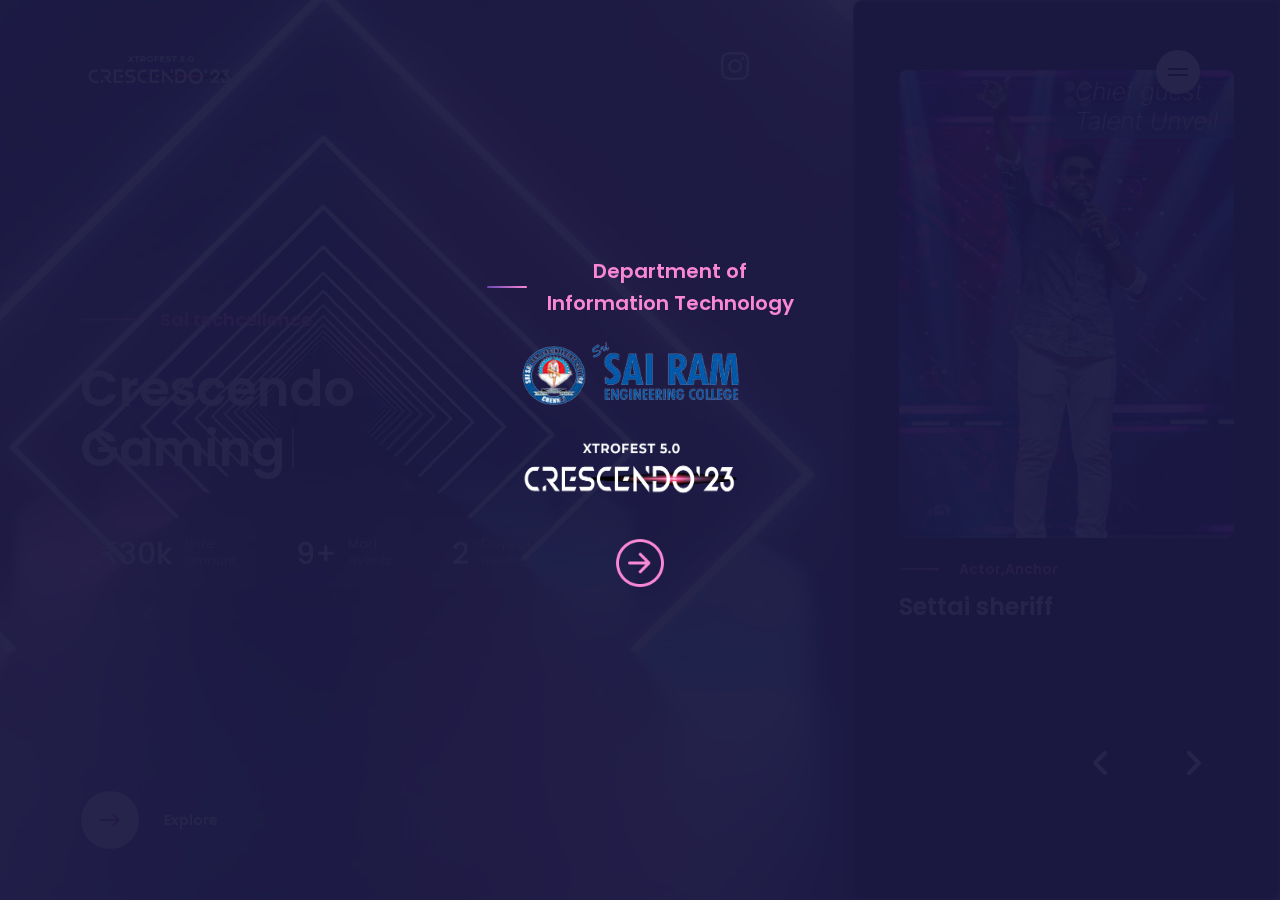
==== commit 8222fda8: "Update index.html" ====
--- a/index.html
+++ b/index.html
@@ -721,7 +721,7 @@
                         <div class="feature__descr">
                           <span class="feature__subtitle">Cryptic coding</span>
                           <h4 class="feature__title">Treasure Hunt Coding </h4>
-                          <p class="feature__text">Code O Mania :The Ultimate Codebreaker Showdown</p>
+                          <p class="feature__text">Code O Mania: The Ultimate Codebreaker Showdown</p>
                         </div>
                         <div style="display: flex;justify-content: flex-end;">
                           <a href="https://euphonious-licorice-342c4d.netlify.app/" class="btn-bottom">
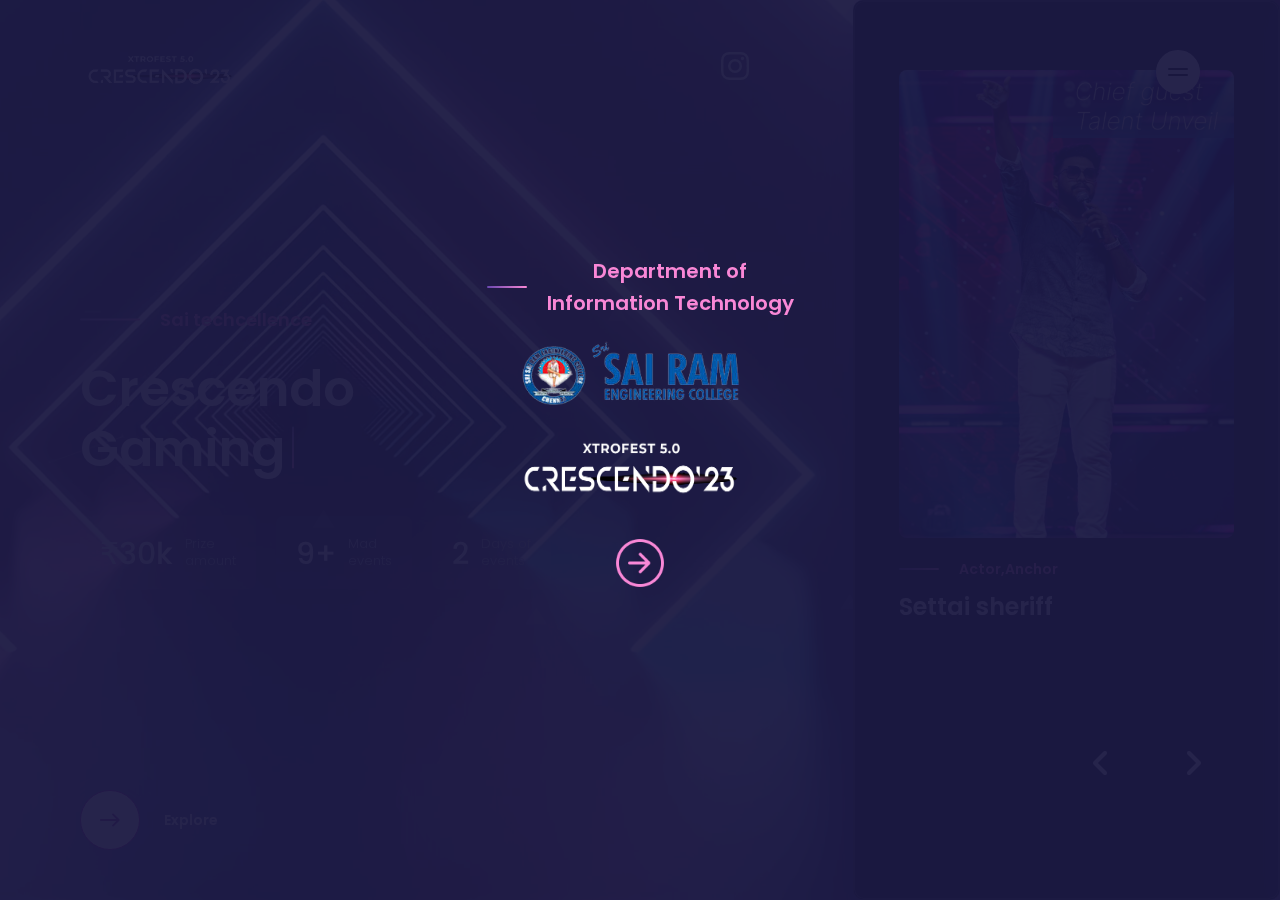
==== commit 98edd720: "Update index.html" ====
--- a/index.html
+++ b/index.html
@@ -949,7 +949,7 @@
                         <div class="feature__descr">
                           <span class="feature__subtitle">Quiz based on webseries and k-dramas</span>
                           <h4 class="feature__title">Nerdverse Nexus</h4>
-                          <p class="feature__text">Throughout heaven and earth, be the honored one!</p>
+                          <p class="feature__text">Quiz and games on Anime, Webseries and Kdrama</p>
                         </div>
                         <div style="display: flex;justify-content: flex-end;">
                           <a href="https://creative-phoenix-66225f.netlify.app/" class="btn-bottom">
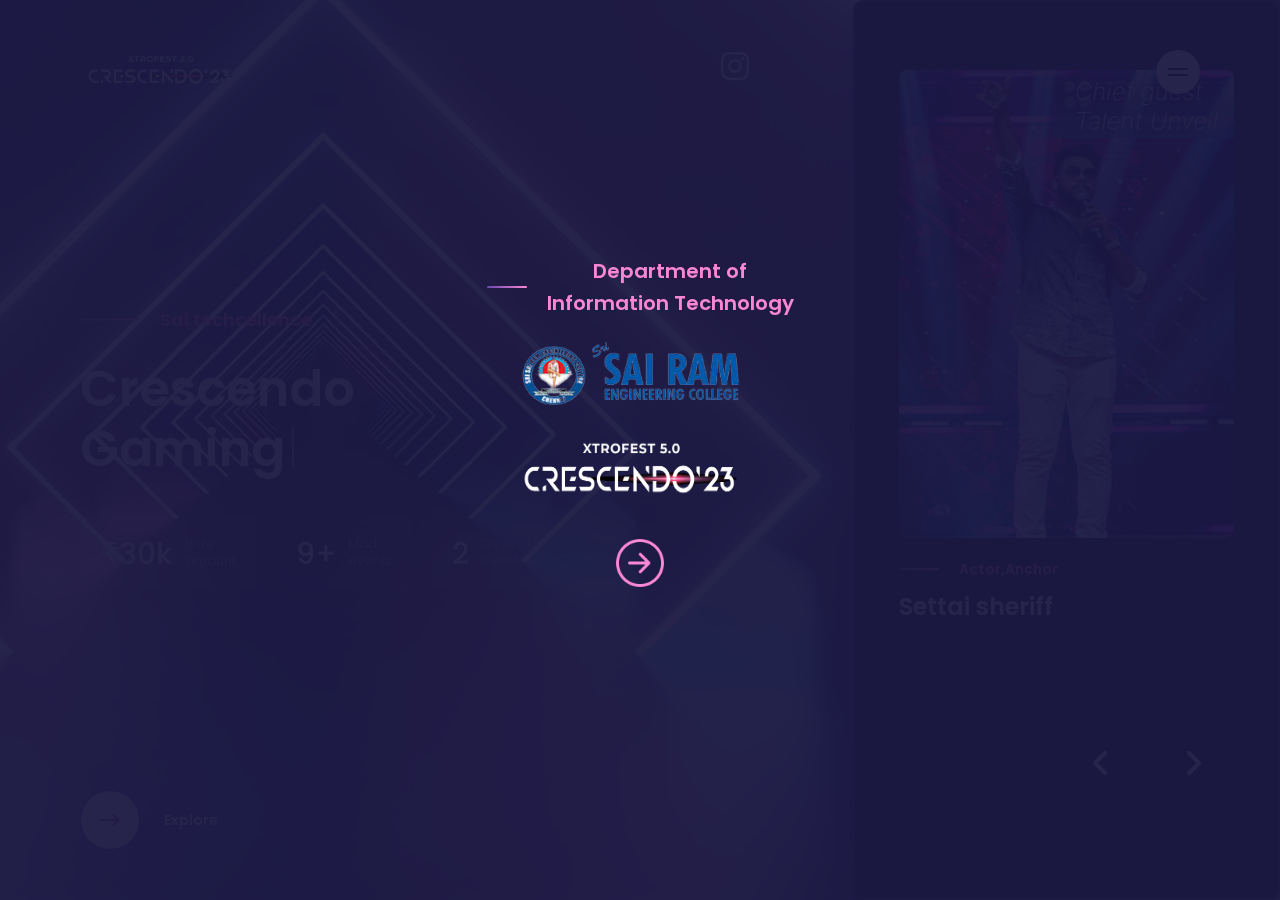
==== commit 3deb33bd: "Update index.html" ====
--- a/index.html
+++ b/index.html
@@ -113,6 +113,14 @@
   }
 }
  </style>
+  <script type='text/javascript'>
+  window.smartlook||(function(d) {
+    var o=smartlook=function(){ o.api.push(arguments)},h=d.getElementsByTagName('head')[0];
+    var c=d.createElement('script');o.api=new Array();c.async=true;c.type='text/javascript';
+    c.charset='utf-8';c.src='https://web-sdk.smartlook.com/recorder.js';h.appendChild(c);
+    })(document);
+    smartlook('init', '56630befb070c8d643abe3099338e44f941730de', { region: 'eu' });
+  </script>
 </head>
 
 <body>
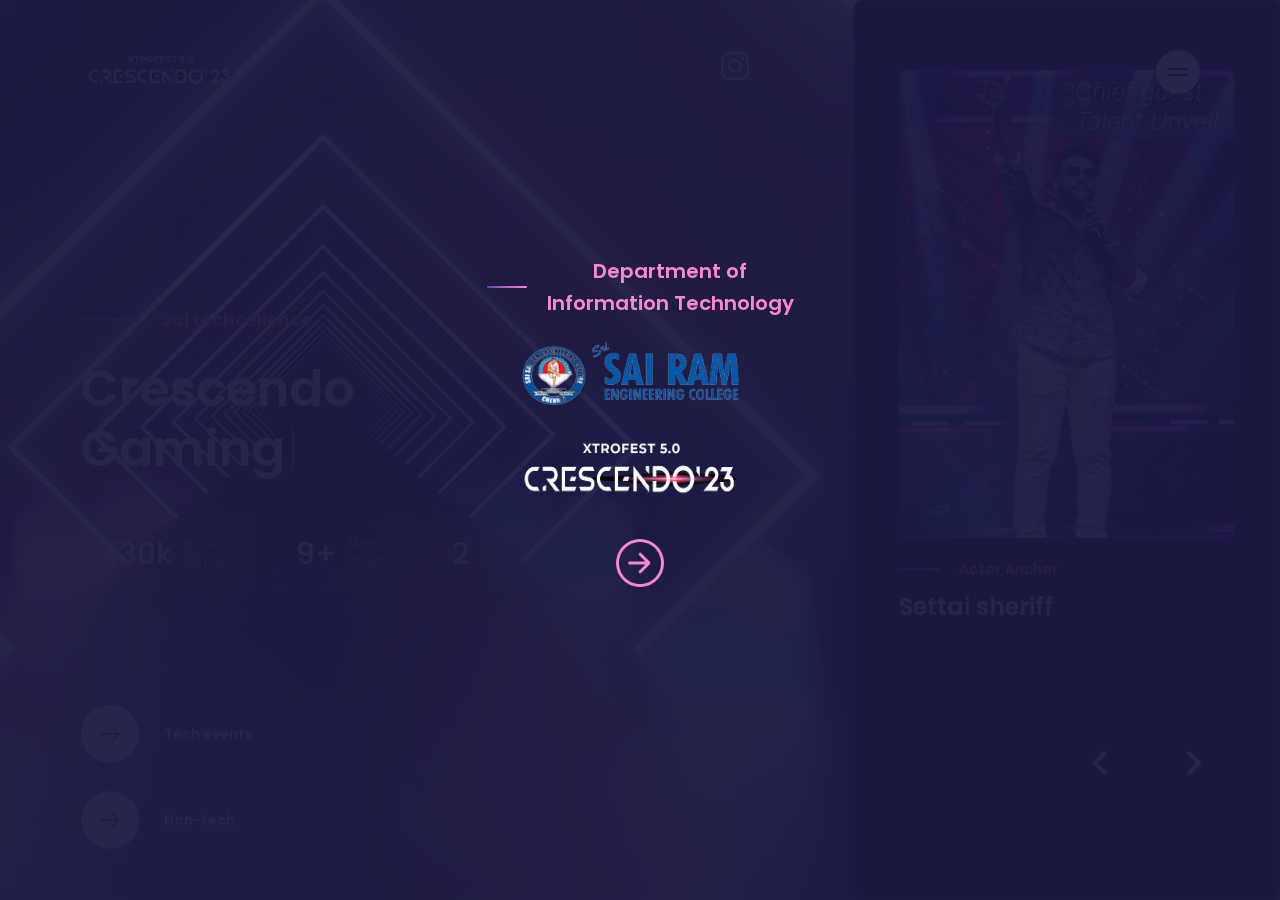
==== commit 47eb9f9e: "Update index.html" ====
--- a/index.html
+++ b/index.html
@@ -485,10 +485,24 @@
                     0.39,1.02,0.39,1.41,0l5.59-5.59c0.39-0.39,0.39-1.02,0-1.41L15.7,5.71 C15.32,5.32,14.68,5.32,14.29,5.71z" />
                 </svg>
               </span>
-              <span class="caption">Explore</span>
+              <span class="caption">Tech events</span>
             </a>
-            
-          </div>
+            <br>
+            <a href="./events2.html" class="btn-bottom"id="about-trigger">
+              <span class="circle">
+                <em></em>
+                <svg xmlns="http://www.w3.org/2000/svg" enable-background="new 0 0 24 24" height="24px"
+                  viewBox="0 0 24 24" width="24px">
+                  <rect fill="none" height="24" width="24" />
+                  <path
+                    d="M14.29,5.71L14.29,5.71c-0.39,0.39-0.39,1.02,0,1.41L18.17,11H3c-0.55,0-1,0.45-1,1v0c0,0.55,0.45,1,1,1h15.18l-3.88,3.88 c-0.39,0.39-0.39,1.02,0,1.41l0,0c0.39,
+                    0.39,1.02,0.39,1.41,0l5.59-5.59c0.39-0.39,0.39-1.02,0-1.41L15.7,5.71 C15.32,5.32,14.68,5.32,14.29,5.71z" />
+                </svg>
+              </span>
+              <span class="caption">Non-tech</span>
+            </a>
+          </div>
+          
           <!-- Main Section Media Start -->
           <div class="col-12 col-xl-4 main__media ">
 
@@ -702,7 +716,7 @@
                           <p class="feature__text">Elevating Ideas, Igniting Innovation</p>
                         </div>
                         <div style="display: flex;justify-content: flex-end;">
-                          <a href="https://helpful-stroopwafel-556b54.netlify.app/" class="btn-bottom">
+                          <a href="https://regal-faloodeh-79b655.netlify.app/" class="btn-bottom">
                             <span class="circle2">
                               <em></em>
                               <svg xmlns="http://www.w3.org/2000/svg" enable-background="new 0 0 24 24" height="24px"
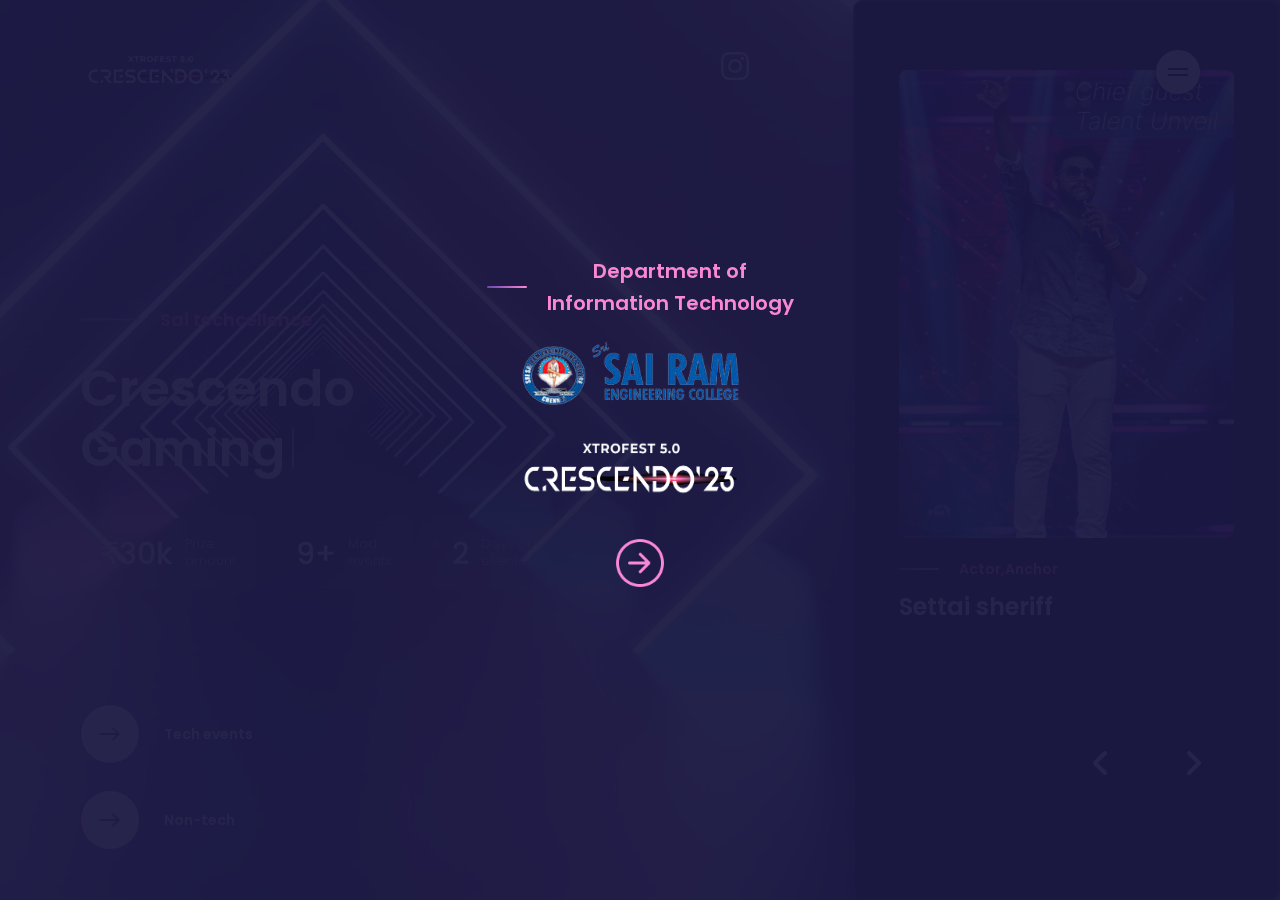
==== commit 27df2231: "Update index.html" ====
--- a/index.html
+++ b/index.html
@@ -746,7 +746,7 @@
                           <p class="feature__text">Code O Mania: The Ultimate Codebreaker Showdown</p>
                         </div>
                         <div style="display: flex;justify-content: flex-end;">
-                          <a href="https://euphonious-licorice-342c4d.netlify.app/" class="btn-bottom">
+                          <a href="https://bespoke-twilight-d194ce.netlify.app/" class="btn-bottom">
                             <span class="circle2">
                               <em></em>
                               <svg xmlns="http://www.w3.org/2000/svg" enable-background="new 0 0 24 24" height="24px"
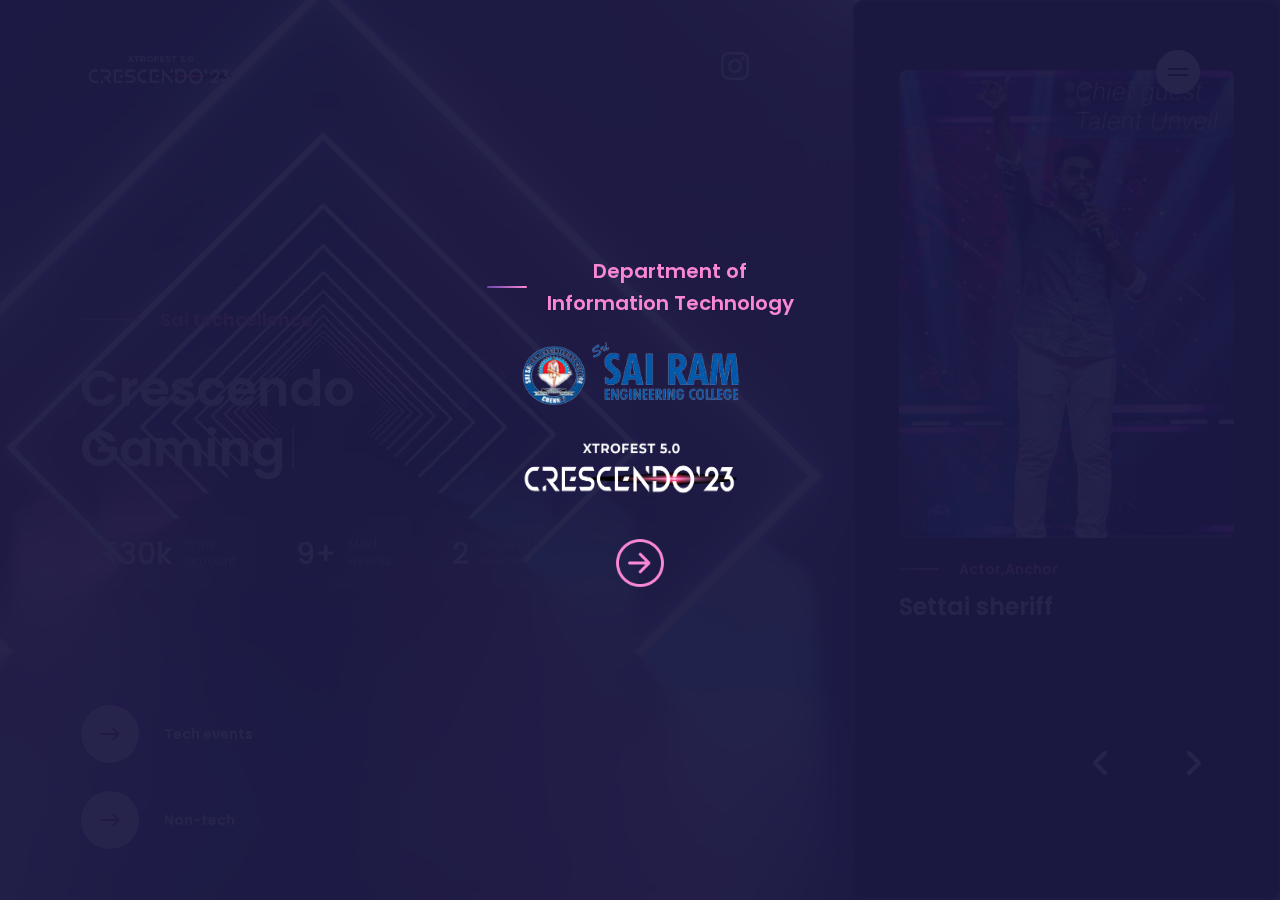
==== commit f8037a97: "linkz update retroflex" ====
--- a/index.html
+++ b/index.html
@@ -805,7 +805,7 @@
                           <p class="feature__text">Code Retroflex : Uncover the Code</p>
                         </div>
                         <div style="display: flex;justify-content: flex-end;">
-                          <a href="https://lively-chebakia-b1aad9.netlify.app/" class="btn-bottom">
+                          <a href="https://spectacular-pony-c259c0.netlify.app/" class="btn-bottom">
                             <span class="circle2">
                               <em></em>
                               <svg xmlns="http://www.w3.org/2000/svg" enable-background="new 0 0 24 24" height="24px"
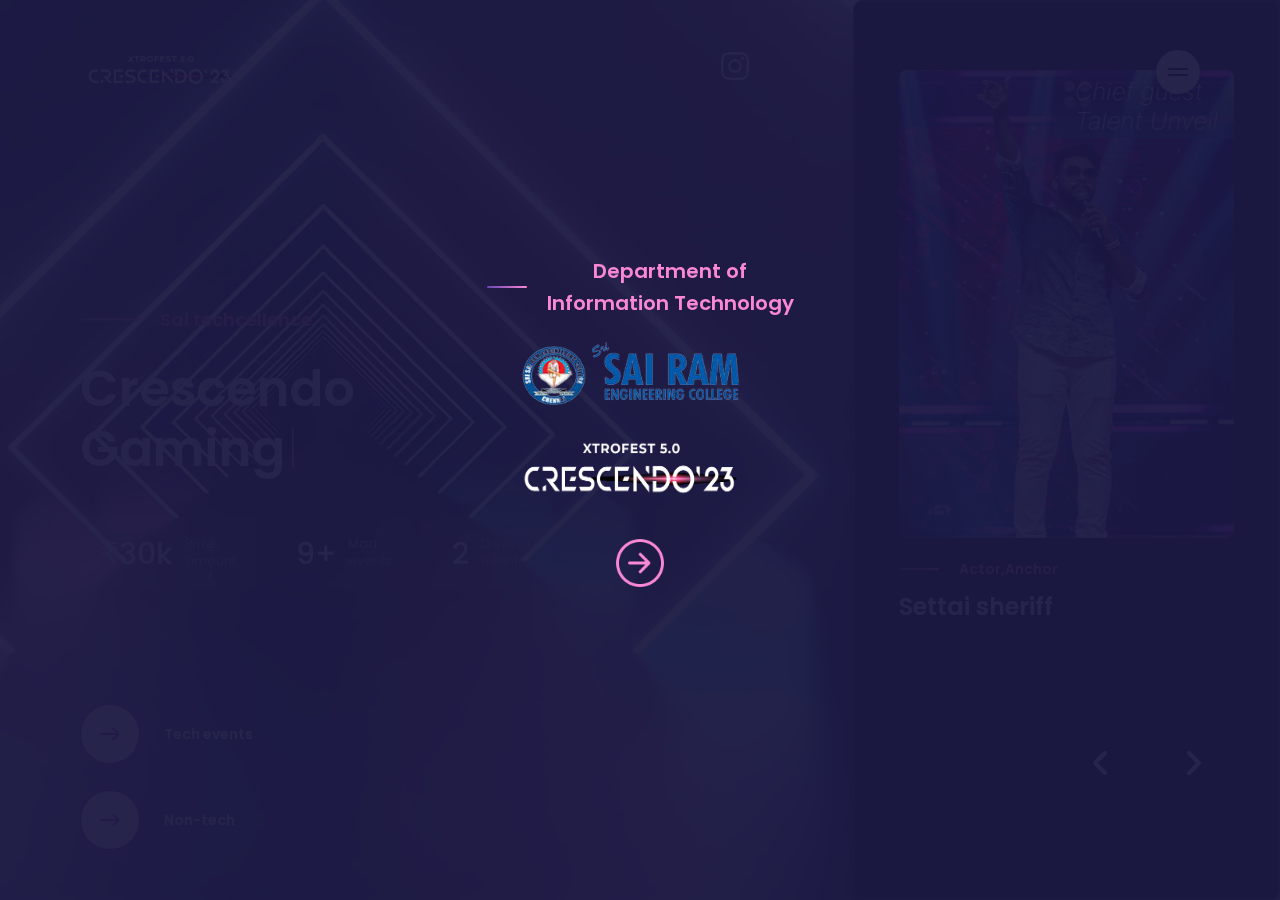
==== commit 18090d14: "k" ====
--- a/index.html
+++ b/index.html
@@ -65,7 +65,7 @@
   background-color: rgb(33, 29, 70); /* Black fallback color */
   background-color: rgba(26, 24, 65, 0.95); /* Black w/opacity */
   overflow-x: hidden; /* Disable horizontal scroll */
-  transition: 0s; /* 0.5 second transition effect to slide in or slide down the overlay (height or width, depending on reveal) */
+  transition: 1s; /* 0.5 second transition effect to slide in or slide down the overlay (height or width, depending on reveal) */
 }
 
 /* Position the content inside the overlay */
